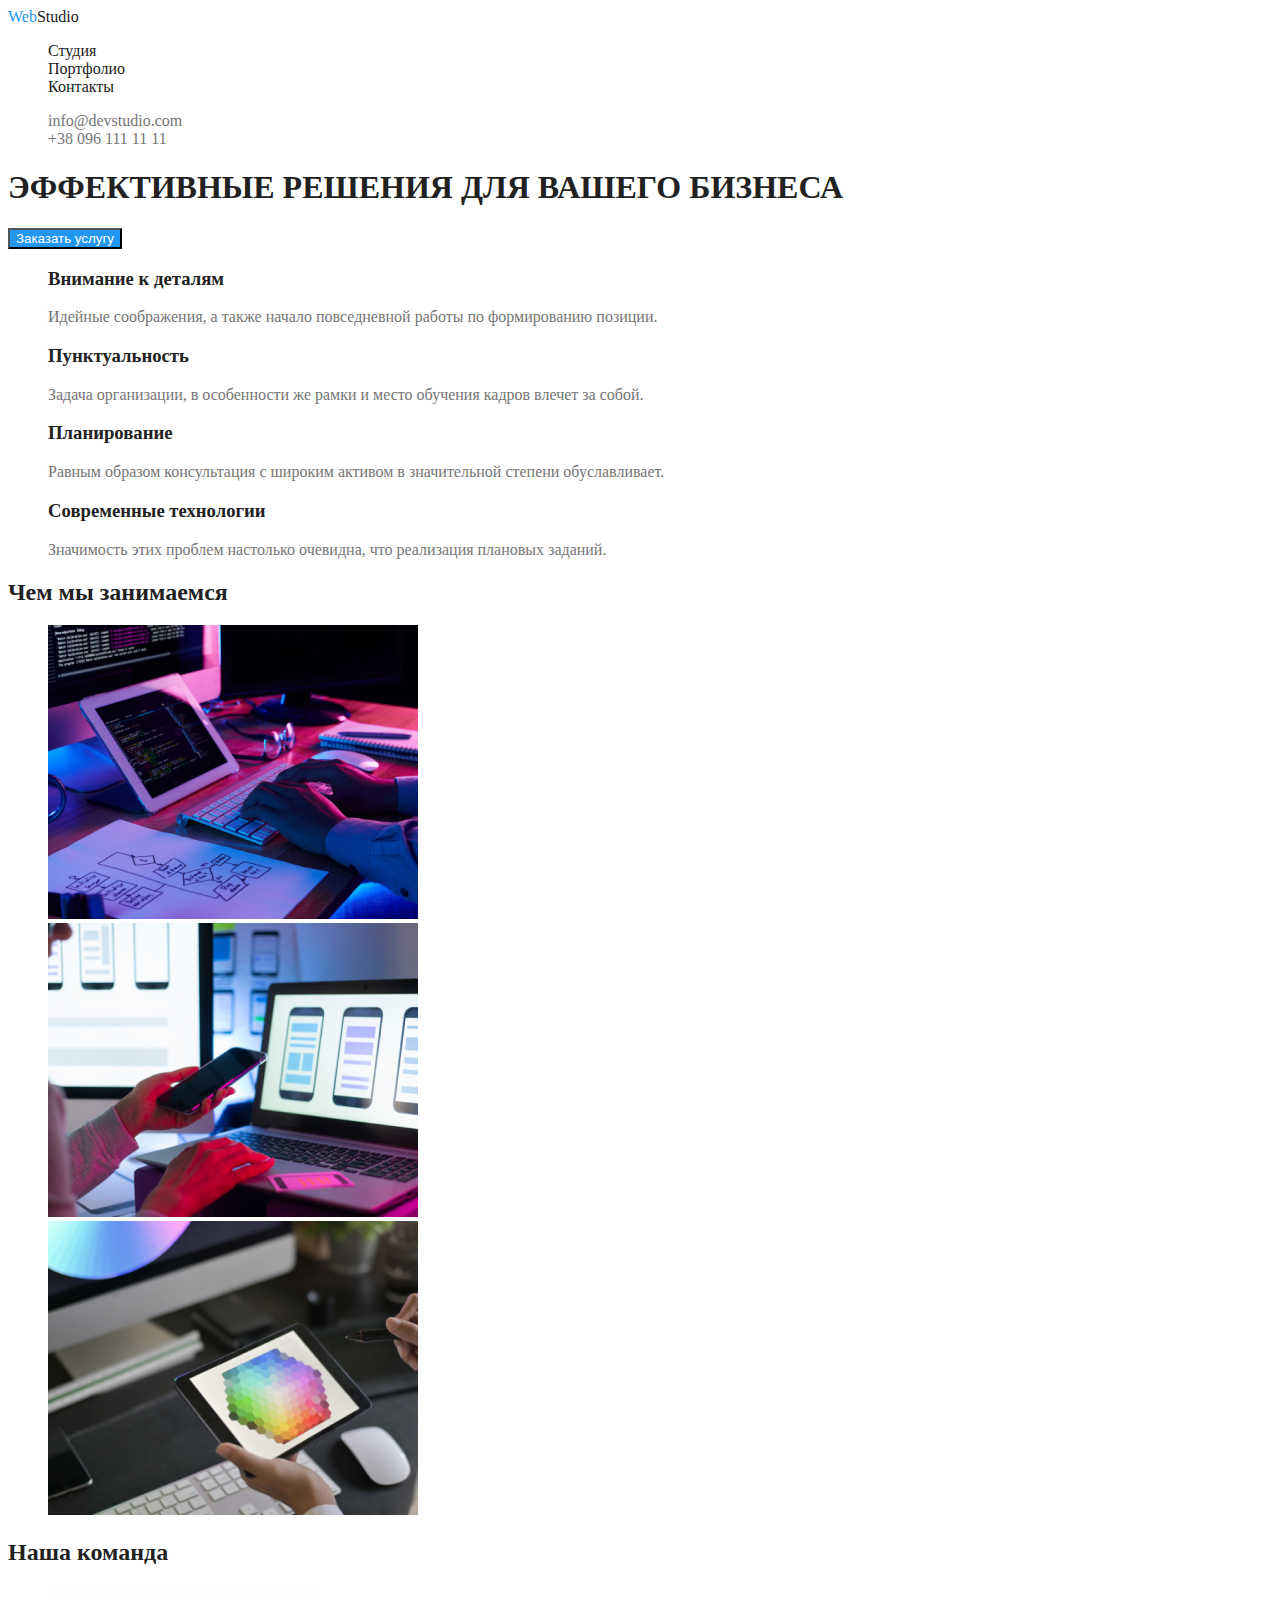
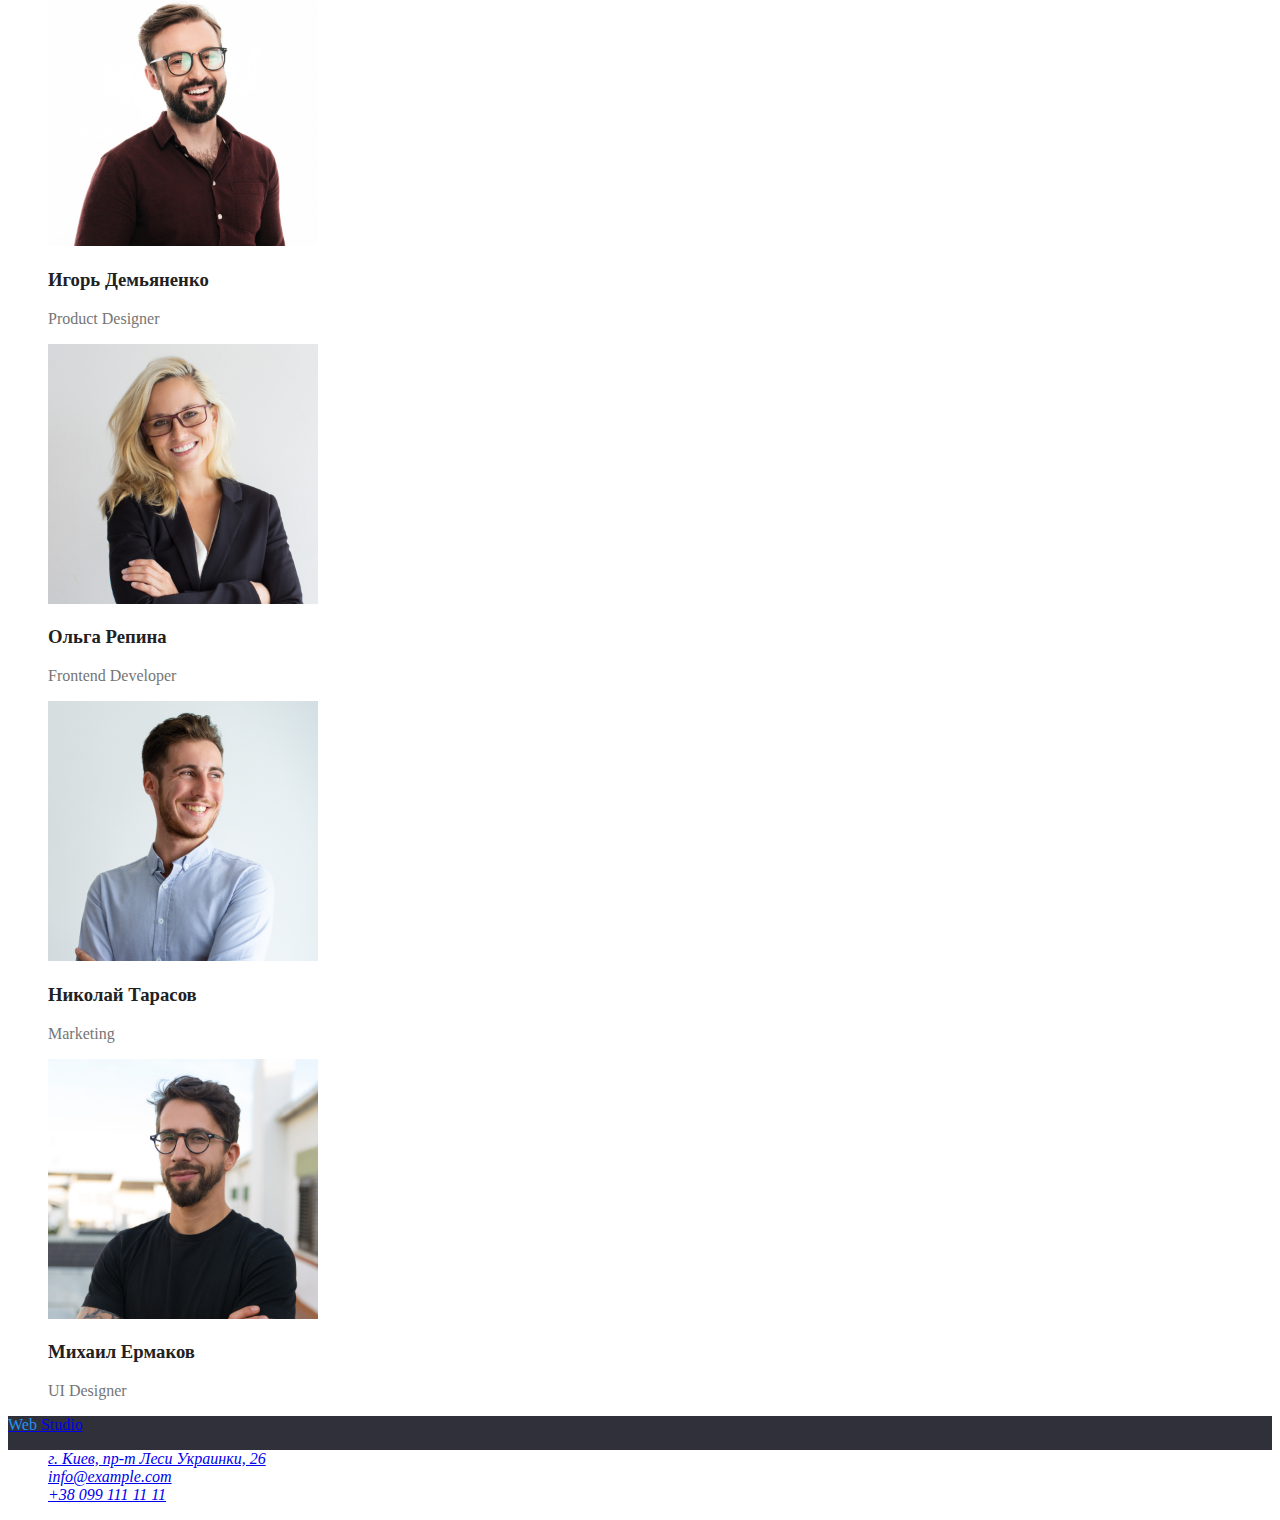
==== index.html @ 978f6453 "hw-02-04" ====
<!DOCTYPE html>
<html lang="ru">
  <head>
    <meta charset="UTF-8" />
    <meta name="viewport" content="width=device-width, initial-scale=1.0" />
    <title>Home work</title>
    <link rel="stylesheet" href="./css/style.css" />
  </head>
  <body>
    <header>
      <!--Шапка страницы и навигация-->
      <nav>
        <a href="./index.html" class="logo"
          ><span class="logo-web">Web</span
          ><span class="logo-studio">Studio</span></a
        >
        <ul class="site-nav list">
          <li>
            <a href="./index.html" class="link current">Студия</a>
          </li>
          <li>
            <a href="./portfolio.html" class="link" target="_blank"
              >Портфолио</a
            >
          </li>
          <li>
            <a href="./contact.html" class="link" target="_blank">Контакты</a>
          </li>
        </ul>
      </nav>
      <ul class="address-nav list">
        <li>
          <a href="mailto:info@devstudio.com" class="link"
            >info@devstudio.com</a
          >
        </li>
        <li>
          <a href="tel:+380961111111" class="link"> +38 096 111 11 11 </a>
        </li>
      </ul>
    </header>
    <main>
      <!--Основной контент-->
      <section class="hero">
        <!--Секция для заказа услуги hero-->
        <h1 class="hero-title">ЭФФЕКТИВНЫЕ РЕШЕНИЯ ДЛЯ ВАШЕГО БИЗНЕСА</h1>
        <button type="button" class="button">Заказать услугу</button>
      </section>
      <section class="section">
        <!--Секция внимание к деталям пунктуальность и т.д. features-->
        <ul class="feature-list">
          <li>
            <h3 class="title">Внимание к деталям</h3>
            <p>
              Идейные соображения, а также начало повседневной работы по
              формированию позиции.
            </p>
          </li>
          <li>
            <h3 class="title">Пунктуальность</h3>
            <p>
              Задача организации, в особенности же рамки и место обучения кадров
              влечет за собой.
            </p>
          </li>
          <li>
            <h3 class="title">Планирование</h3>
            <p>
              Равным образом консультация с широким активом в значительной
              степени обуславливает.
            </p>
          </li>
          <li>
            <h3 class="title">Современные технологии</h3>
            <p>
              Значимость этих проблем настолько очевидна, что реализация
              плановых заданий.
            </p>
          </li>
        </ul>
      </section>
      <section class="section">
        <!--Секция с фото девайсов-->
        <h2 lang="ru" class="section-title">Чем мы занимаемся</h2>
        <ul>
          <li>
            <img src="./img/keyboard.jpg" width="370" alt="клавиатура" />
          </li>
          <li>
            <img src="./img/tele.jpg" width="370" alt="телефон" />
          </li>
          <li>
            <img src="./img/dispay.jpg" width="370" alt="монитор" />
          </li>
        </ul>
      </section>
      <section class="section">
        <!--Секция наша команда-->
        <h2 class="section-title">Наша команда</h2>
        <ul>
          <li>
            <img src="./img/igor.jpg" width="270" alt="игорь" />
            <h3 class="section-title">Игорь Демьяненко</h3>
            <p>Product Designer</p>
          </li>
          <li>
            <img src="./img/olga.jpg" width="270" alt="ольга" />
            <h3 lang="ru" class="section-title">Ольга Репина</h3>
            <p>Frontend Developer</p>
          </li>
          <li>
            <img
              src="./img/nikolay.jpg"
              width="270"
              height="260"
              alt="николай"
            />
            <h3 lang="ru" class="section-title">Николай Тарасов</h3>
            <p>Marketing</p>
          </li>
          <li>
            <img src="./img/mosha.jpg" width="270" alt="михаил" />
            <h3 lang="ru" class="section-title">Михаил Ермаков</h3>
            <p>UI Designer</p>
          </li>
        </ul>
      </section>
    </main>
    <footer class="footer">
      <a href="./index.html" class="logo"
        ><span class="logo-web">Web</span>
        <span class="logo-studio">Studio</span></a
      >
      <address class="address">
        <ul class="address-list">
          <li>
            <a
              href="https://goo.gl/maps/rWyvSTfLw16qYs6XA"
              target="_blank"
              class="address-list map"
            >
              г. Киев, пр-т Леси Украинки, 26</a
            >
          </li>
          <li>
            <a href="mailto:info@example.com" class="address-list link"
              >info@example.com
            </a>
          </li>
          <li>
            <a href="tel:+380991111111" class="address-list link">
              +38 099 111 11 11
            </a>
          </li>
        </ul>
      </address>
    </footer>
  </body>
</html>
---- css/style.css ----
:root {
  --title-text-color: #212121;
  --link-text-color: #2196f3;
  --main-text-color: #757575;
  --bg-white-color: #ffffff;
  --bg-footer-color: #2f303a;
}
body ul {
  background-color: var(--bg-white-color);
  color: var(--main-text-color);
  list-style: none;
  text-decoration: none;
}
/* nav logo */

header .logo {
  color: var(--title-text-color);
  text-decoration: none;
}
.logo .logo-web {
  color: var(--link-text-color);
}
.logo .logo-studio:hover,
.logo .logo-studio:focus {
  color: var(--link-text-color);
}

.site-nav .link {
  color: var(--title-text-color);
  text-decoration: none;
}
.site-nav .link:hover,
.site-nav .link:focus {
  color: var(--link-text-color);
  text-decoration: none;
}
.address-nav .link {
  color: var(--main-text-color);
  text-decoration: none;
  list-style: none;
}
.address-nav .link:hover,
.address-nav .link:focus {
  color: var(--link-text-color);
}
/* hero */
.hero .hero-title {
  color: var(--title-text-color);
}
.hero .button {
  background-color: var(--link-text-color);
  color: var(--bg-white-color);
}
/* features */
.section .title {
  color: var(--title-text-color);
}
.section .section-title {
  color: var(--title-text-color);
}
/* footer */
footer {
  background-color: var(--bg-footer-color);
}

/* .address-list {
  background-color: var(--bg-footer-color);
}
footer .logo-studio {
  color: var(--bg-white-color);
}
.address-list {
  list-style: none;
  text-decoration: none;
}
.address-list .link {
  color: var(--main-text-color);
}
.address-list .map {
  color: var(--bg-white-color);
}
.address-list .link:hover,
.address-list .link:focus {
  color: var(--link-text-color);
} */
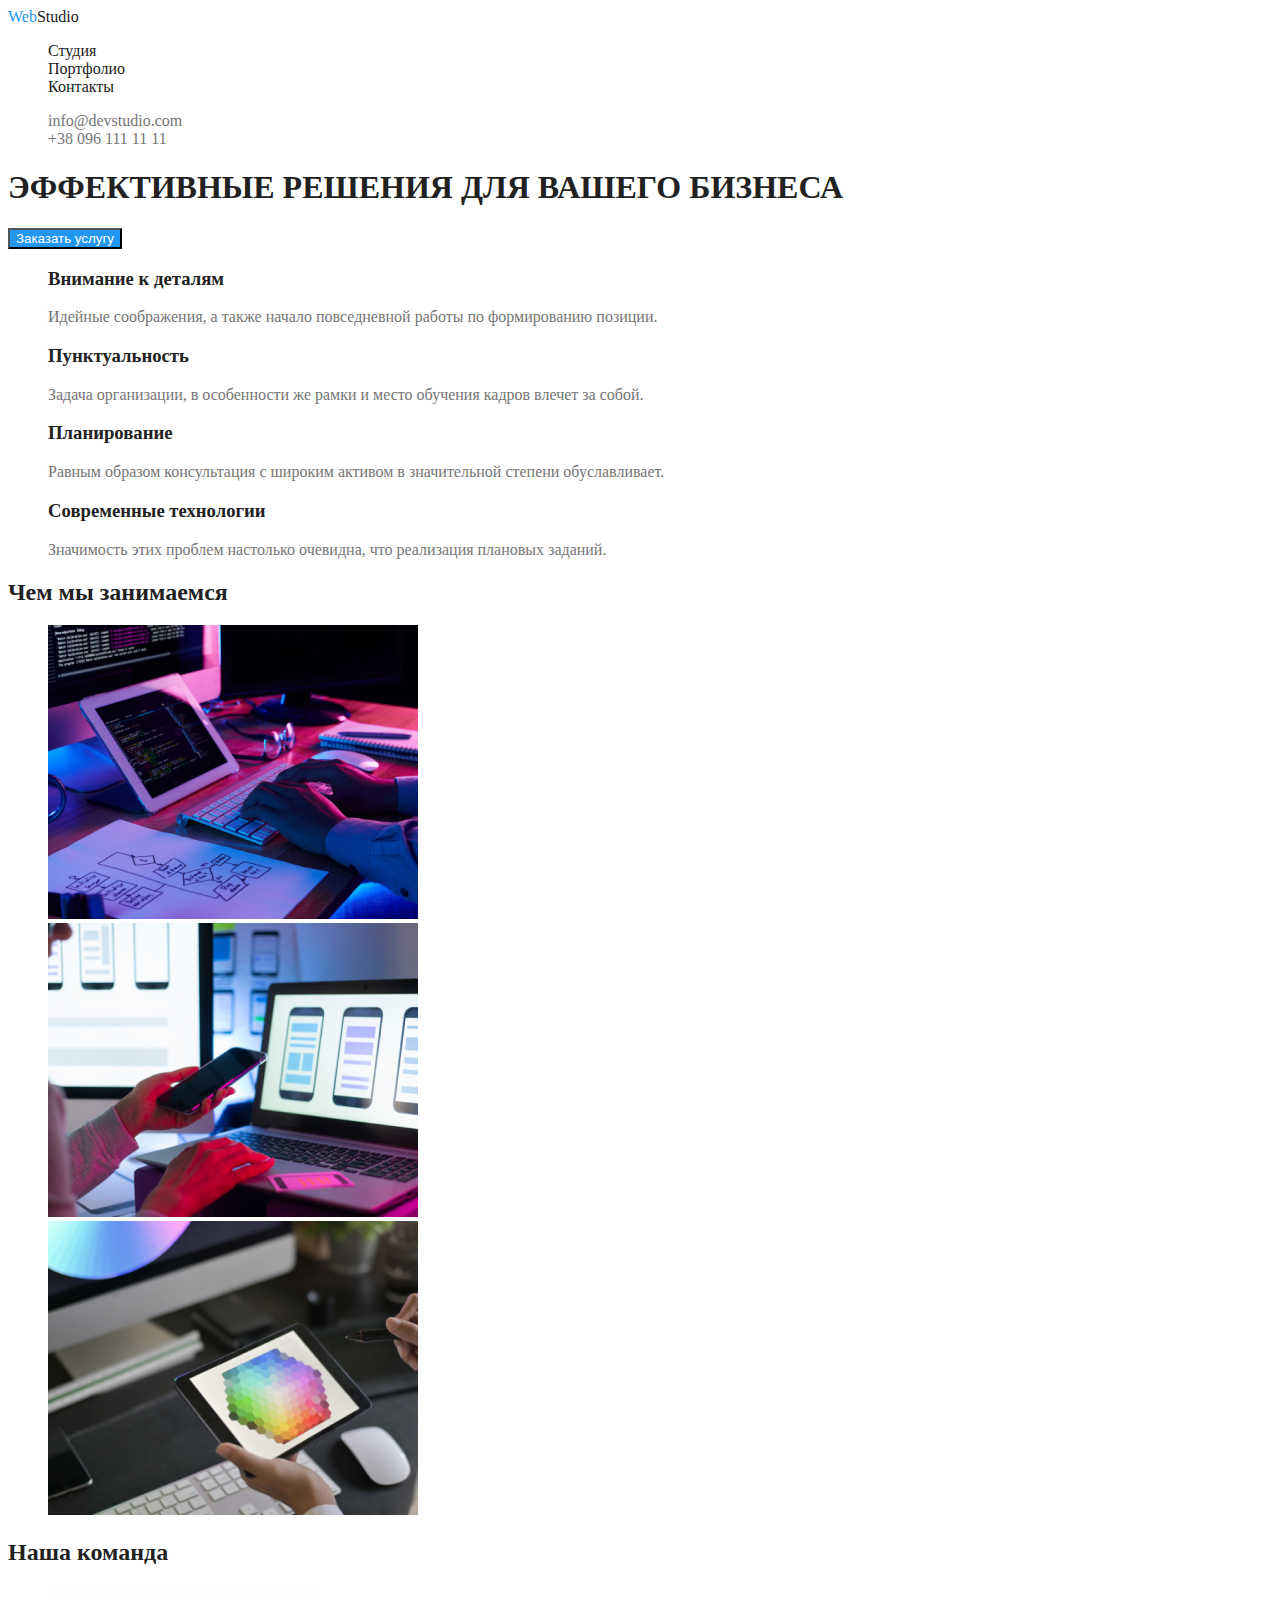
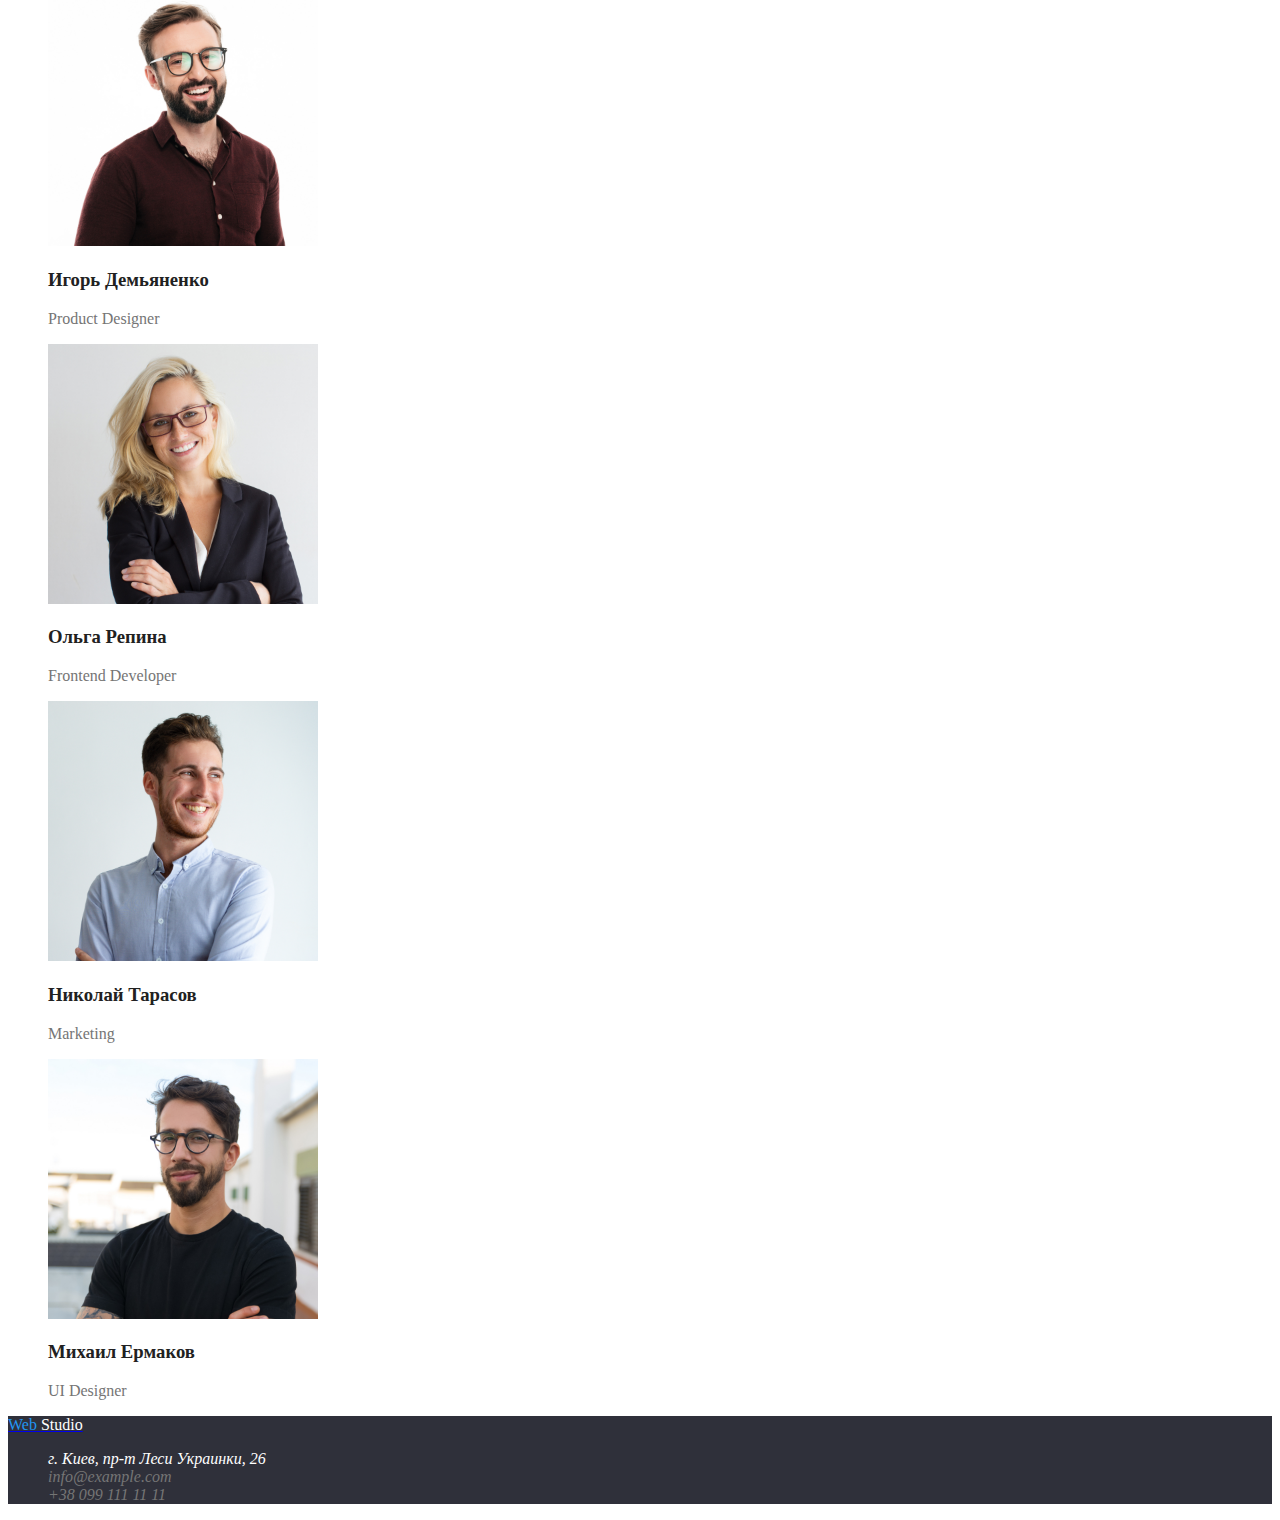
==== commit 2aeb8cf5: "hw-02-05" ====
--- a/index.html
+++ b/index.html
@@ -48,7 +48,7 @@
       </section>
       <section class="section">
         <!--Секция внимание к деталям пунктуальность и т.д. features-->
-        <ul class="feature-list">
+        <ul class="feature-list list">
           <li>
             <h3 class="title">Внимание к деталям</h3>
             <p>
@@ -82,7 +82,7 @@
       <section class="section">
         <!--Секция с фото девайсов-->
         <h2 lang="ru" class="section-title">Чем мы занимаемся</h2>
-        <ul>
+        <ul class="list">
           <li>
             <img src="./img/keyboard.jpg" width="370" alt="клавиатура" />
           </li>
@@ -97,7 +97,7 @@
       <section class="section">
         <!--Секция наша команда-->
         <h2 class="section-title">Наша команда</h2>
-        <ul>
+        <ul class="list">
           <li>
             <img src="./img/igor.jpg" width="270" alt="игорь" />
             <h3 class="section-title">Игорь Демьяненко</h3>
@@ -132,7 +132,7 @@
         <span class="logo-studio">Studio</span></a
       >
       <address class="address">
-        <ul class="address-list">
+        <ul class="address-list list">
           <li>
             <a
               href="https://goo.gl/maps/rWyvSTfLw16qYs6XA"
--- a/css/style.css
+++ b/css/style.css
@@ -5,14 +5,18 @@
   --bg-white-color: #ffffff;
   --bg-footer-color: #2f303a;
 }
-body ul {
+body {
   background-color: var(--bg-white-color);
   color: var(--main-text-color);
-  list-style: none;
+}
+/* nav logo */
+.link,
+.map {
   text-decoration: none;
 }
-/* nav logo */
-
+.list {
+  list-style: none;
+}
 header .logo {
   color: var(--title-text-color);
   text-decoration: none;
@@ -63,9 +67,6 @@
   background-color: var(--bg-footer-color);
 }
 
-/* .address-list {
-  background-color: var(--bg-footer-color);
-}
 footer .logo-studio {
   color: var(--bg-white-color);
 }
@@ -82,4 +83,8 @@
 .address-list .link:hover,
 .address-list .link:focus {
   color: var(--link-text-color);
-} */
+}
+.address-list .map:hover,
+.address-list .map:focus {
+  color: var(--link-text-color);
+}
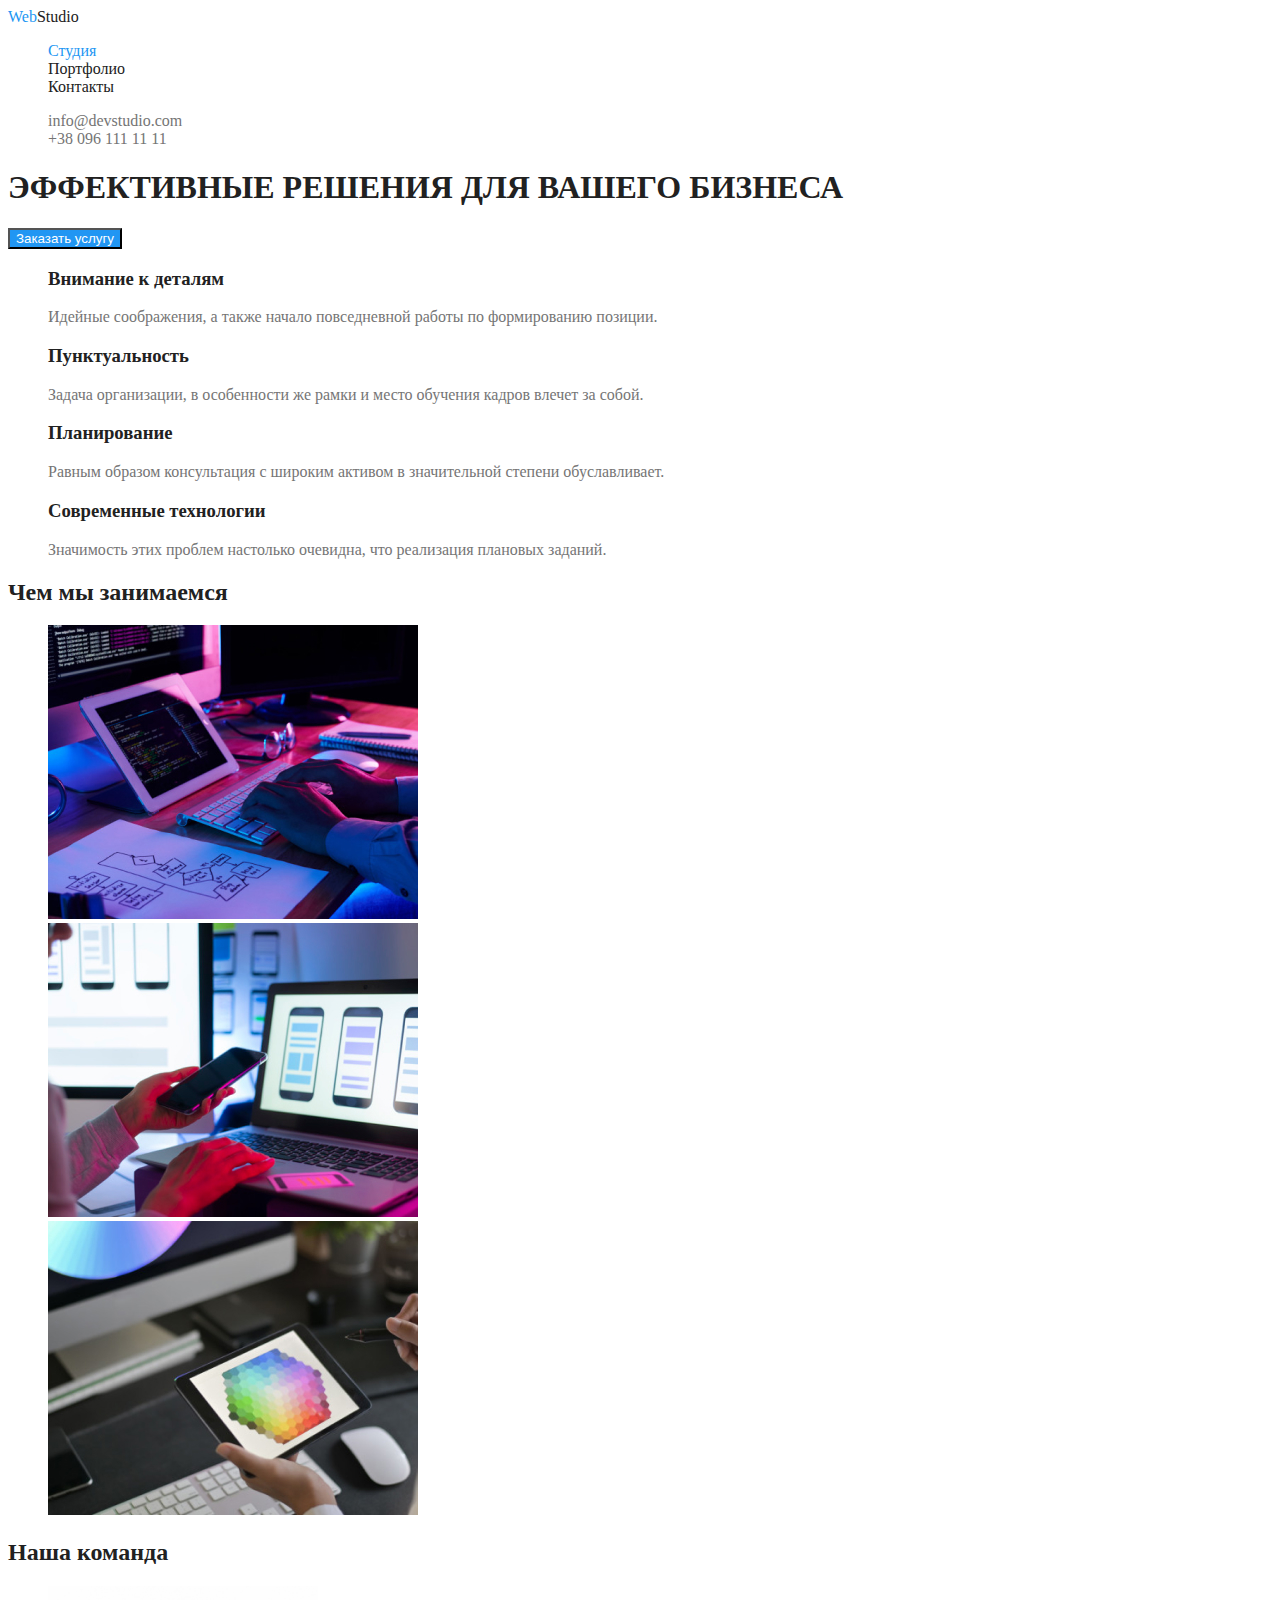
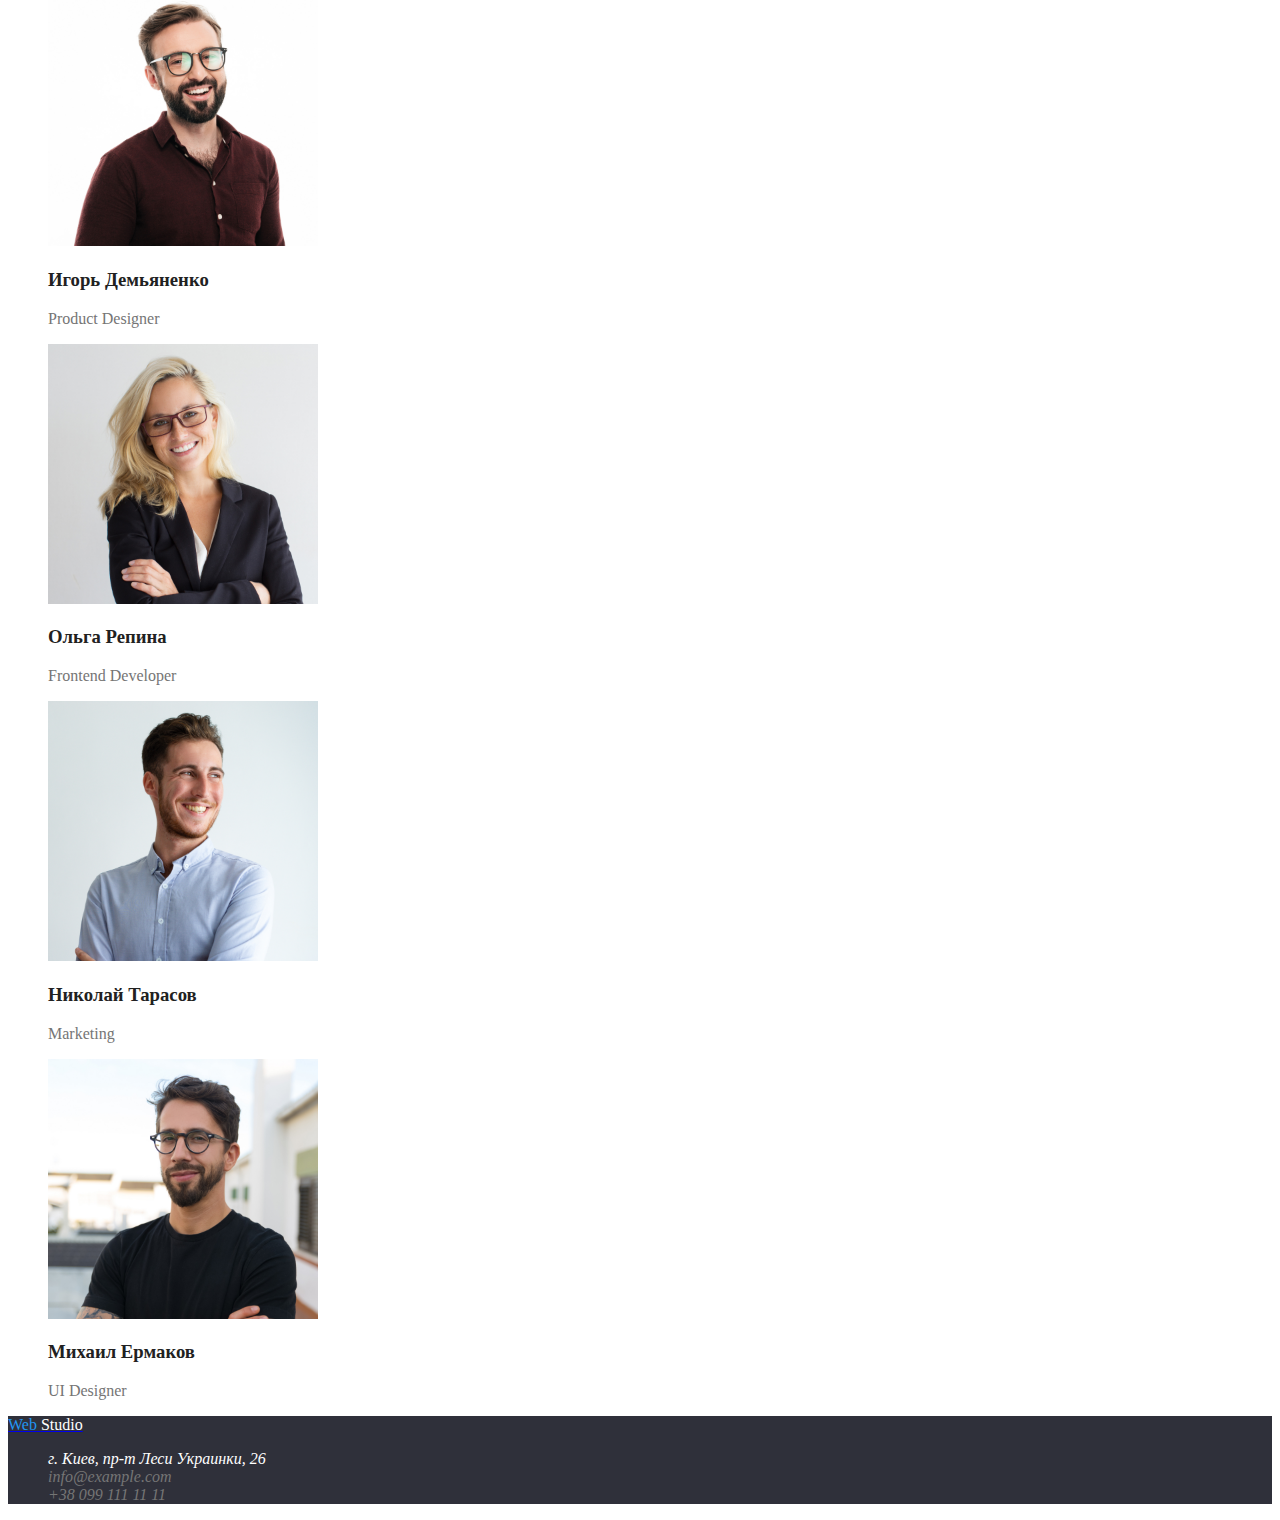
==== commit b19dfdac: "hw-02-06" ====
--- a/index.html
+++ b/index.html
@@ -48,7 +48,7 @@
       </section>
       <section class="section">
         <!--Секция внимание к деталям пунктуальность и т.д. features-->
-        <ul class="feature-list list">
+        <ul class="list">
           <li>
             <h3 class="title">Внимание к деталям</h3>
             <p>
@@ -131,7 +131,7 @@
         ><span class="logo-web">Web</span>
         <span class="logo-studio">Studio</span></a
       >
-      <address class="address">
+      <address>
         <ul class="address-list list">
           <li>
             <a
--- a/css/style.css
+++ b/css/style.css
@@ -47,6 +47,10 @@
 .address-nav .link:focus {
   color: var(--link-text-color);
 }
+.site-nav .current {
+  color: var(--link-text-color);
+}
+
 /* hero */
 .hero .hero-title {
   color: var(--title-text-color);
@@ -63,11 +67,11 @@
   color: var(--title-text-color);
 }
 /* footer */
-footer {
+.footer {
   background-color: var(--bg-footer-color);
 }
 
-footer .logo-studio {
+.footer .logo-studio {
   color: var(--bg-white-color);
 }
 .address-list {
@@ -77,7 +81,7 @@
 .address-list .link {
   color: var(--main-text-color);
 }
-.address-list .map {
+.footer .address-list.map {
   color: var(--bg-white-color);
 }
 .address-list .link:hover,
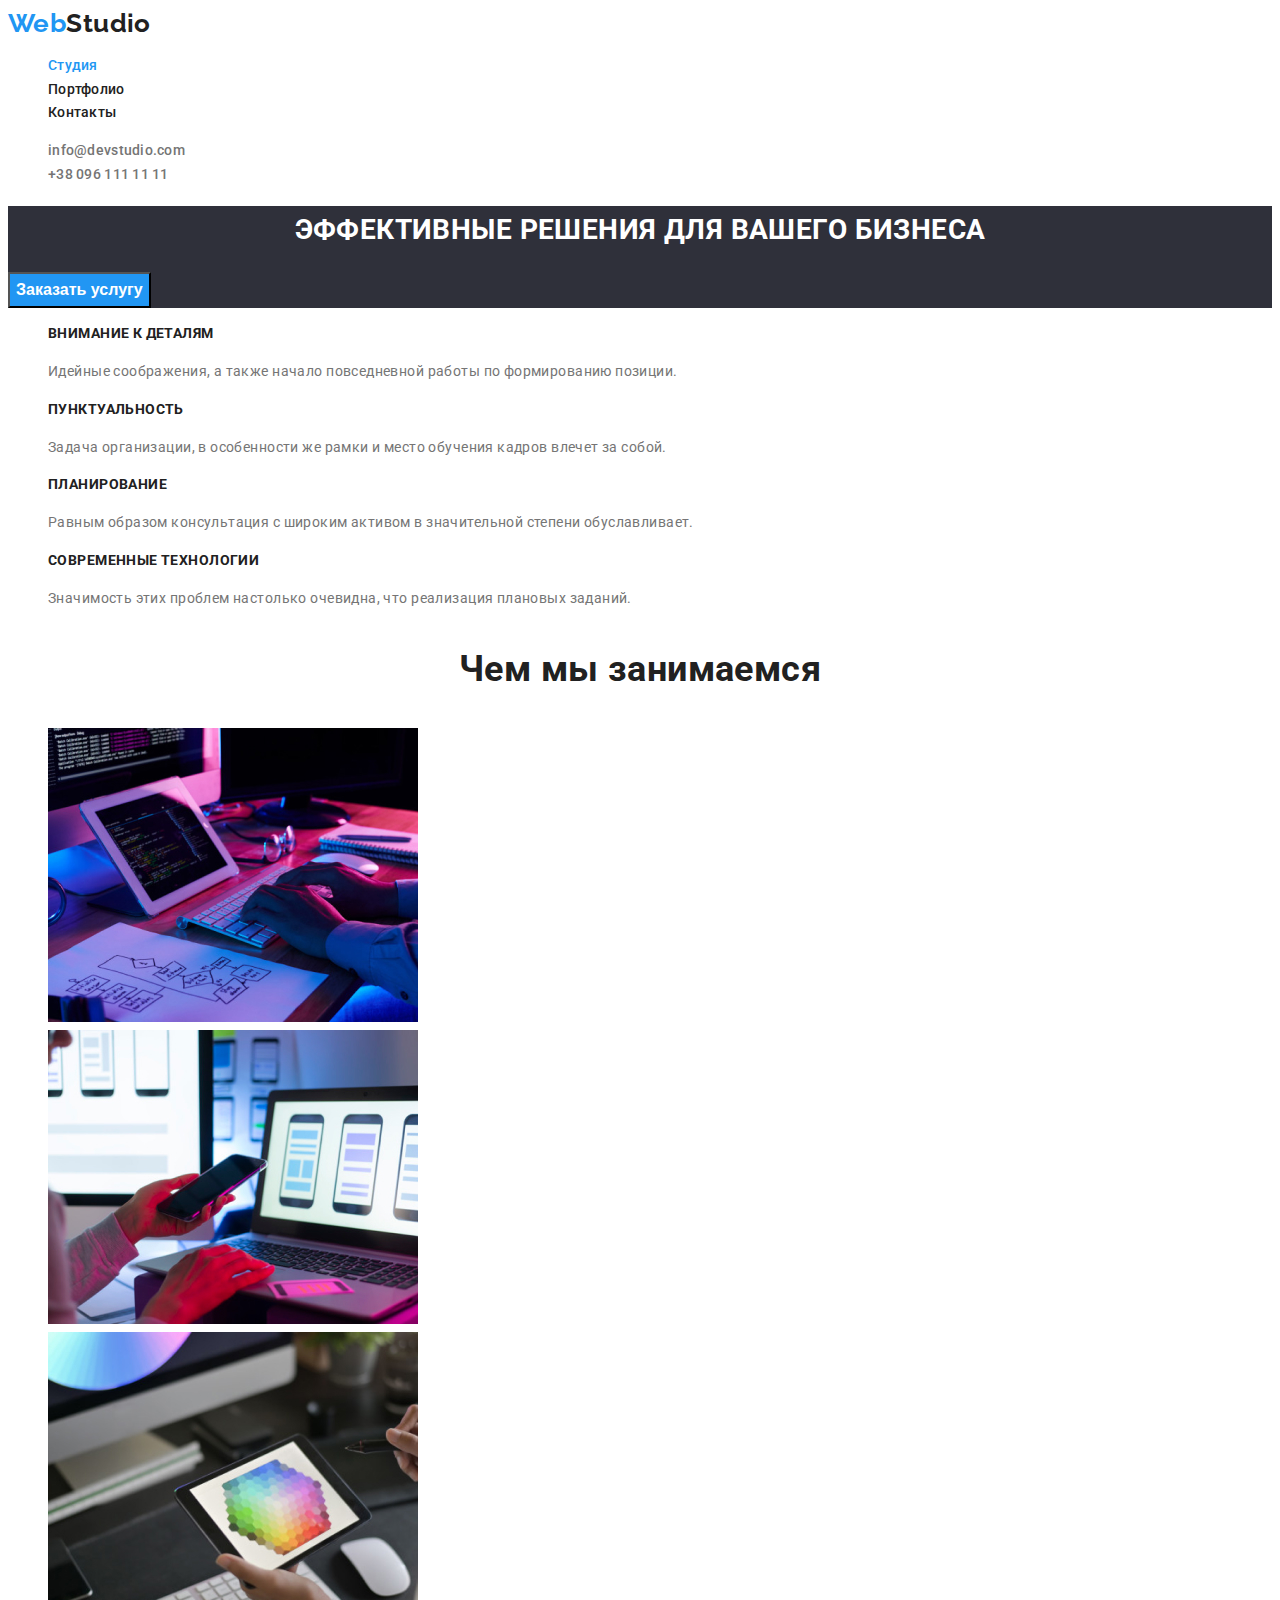
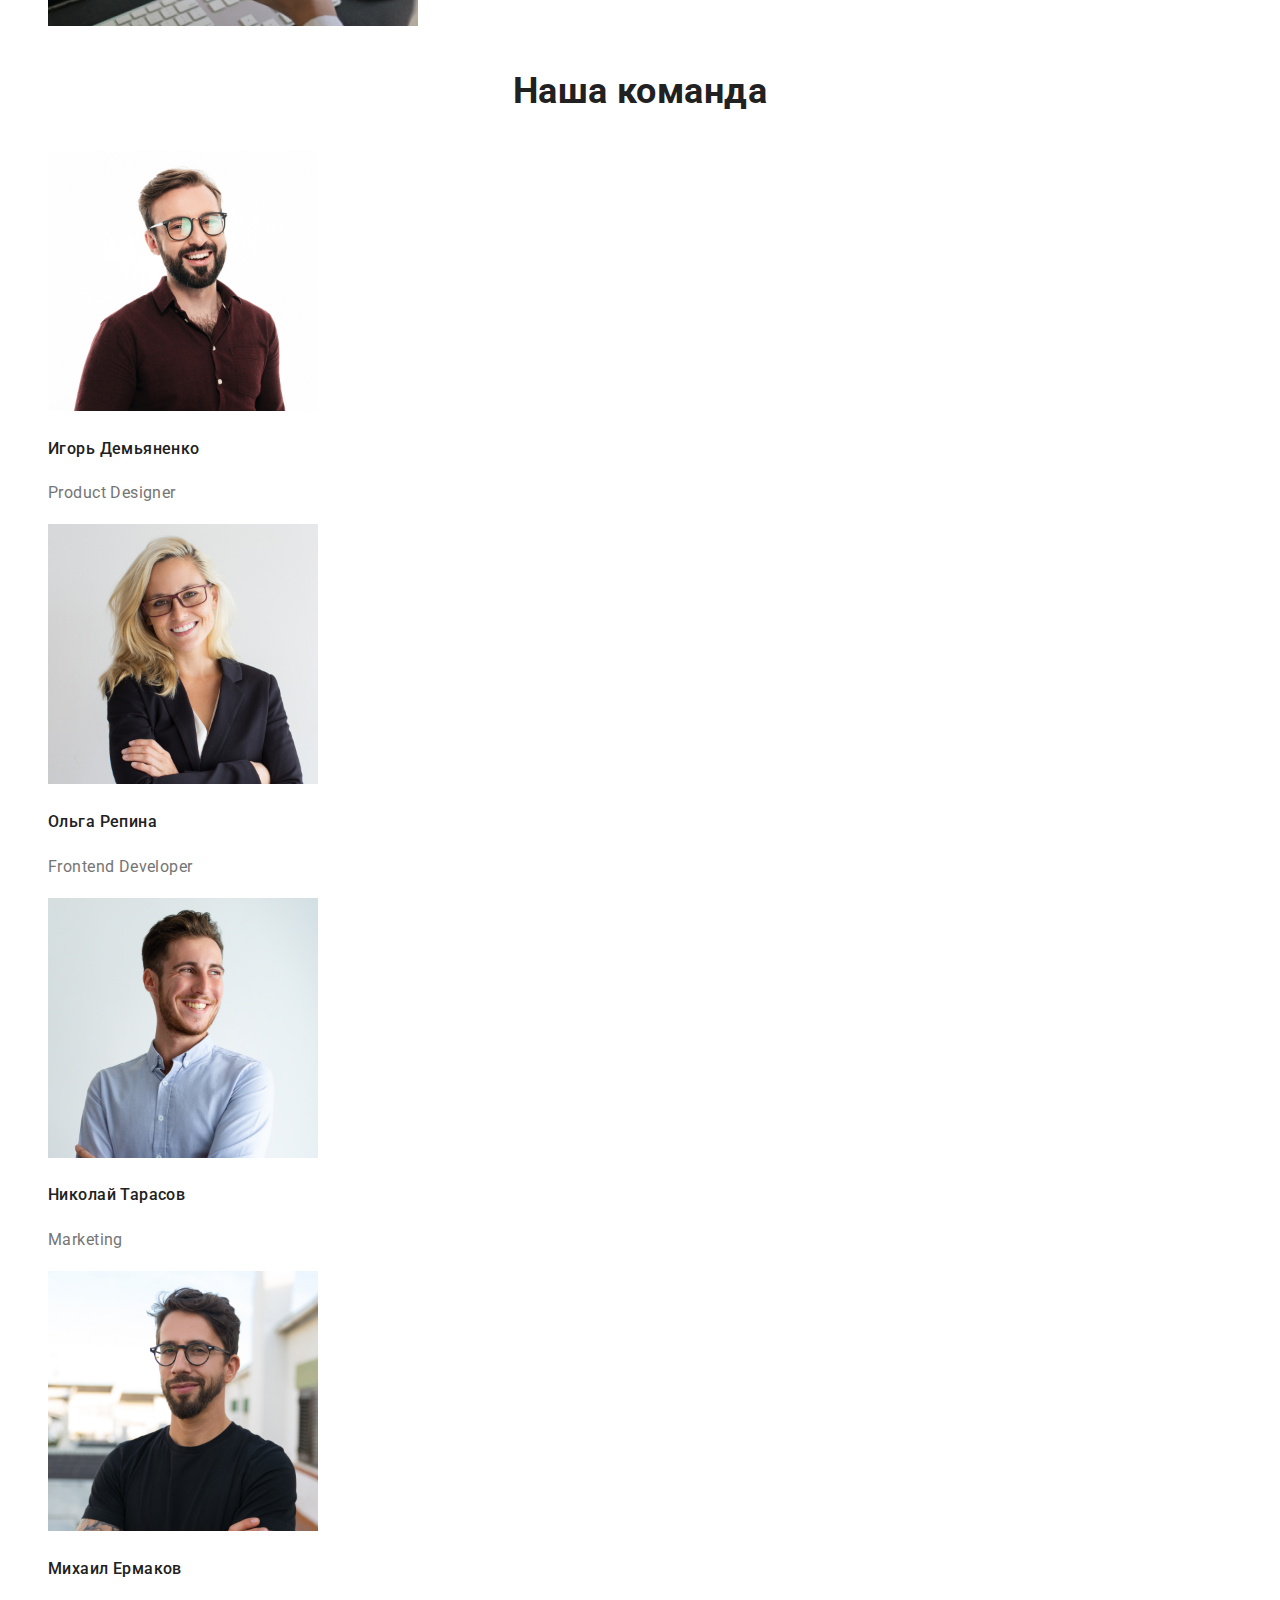
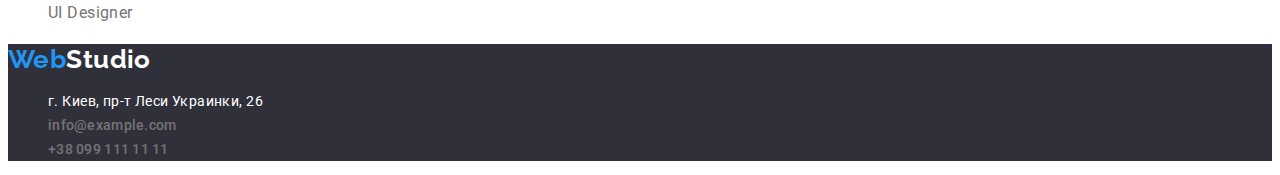
==== commit 7bfe914c: "hw-02-06" ====
--- a/index.html
+++ b/index.html
@@ -4,6 +4,11 @@
     <meta charset="UTF-8" />
     <meta name="viewport" content="width=device-width, initial-scale=1.0" />
     <title>Home work</title>
+    <link rel="preconnect" href="https://fonts.gstatic.com" />
+    <link
+      href="https://fonts.googleapis.com/css2?family=Raleway:wght@700&family=Roboto:wght@400;500;700&display=swap"
+      rel="stylesheet"
+    />
     <link rel="stylesheet" href="./css/style.css" />
   </head>
   <body>
@@ -46,7 +51,8 @@
         <h1 class="hero-title">ЭФФЕКТИВНЫЕ РЕШЕНИЯ ДЛЯ ВАШЕГО БИЗНЕСА</h1>
         <button type="button" class="button">Заказать услугу</button>
       </section>
-      <section class="section">
+      <section class="section features">
+        <h2 hidden>Features</h2>
         <!--Секция внимание к деталям пунктуальность и т.д. features-->
         <ul class="list">
           <li>
@@ -80,8 +86,8 @@
         </ul>
       </section>
       <section class="section">
-        <!--Секция с фото девайсов-->
-        <h2 lang="ru" class="section-title">Чем мы занимаемся</h2>
+        <!--Секция с фото девайсов divices section-->
+        <h2 lang="ru" class="section-title team">Чем мы занимаемся</h2>
         <ul class="list">
           <li>
             <img src="./img/keyboard.jpg" width="370" alt="клавиатура" />
@@ -95,18 +101,18 @@
         </ul>
       </section>
       <section class="section">
-        <!--Секция наша команда-->
-        <h2 class="section-title">Наша команда</h2>
+        <!--Секция наша команда our team-->
+        <h2 class="section-title team">Наша команда</h2>
         <ul class="list">
           <li>
             <img src="./img/igor.jpg" width="270" alt="игорь" />
-            <h3 class="section-title">Игорь Демьяненко</h3>
-            <p>Product Designer</p>
+            <h3 class="section-title name">Игорь Демьяненко</h3>
+            <p class="ocupation">Product Designer</p>
           </li>
           <li>
             <img src="./img/olga.jpg" width="270" alt="ольга" />
-            <h3 lang="ru" class="section-title">Ольга Репина</h3>
-            <p>Frontend Developer</p>
+            <h3 lang="ru" class="section-title name">Ольга Репина</h3>
+            <p class="ocupation">Frontend Developer</p>
           </li>
           <li>
             <img
@@ -115,21 +121,21 @@
               height="260"
               alt="николай"
             />
-            <h3 lang="ru" class="section-title">Николай Тарасов</h3>
-            <p>Marketing</p>
+            <h3 lang="ru" class="section-title name">Николай Тарасов</h3>
+            <p class="ocupation">Marketing</p>
           </li>
           <li>
             <img src="./img/mosha.jpg" width="270" alt="михаил" />
-            <h3 lang="ru" class="section-title">Михаил Ермаков</h3>
-            <p>UI Designer</p>
+            <h3 lang="ru" class="section-title name">Михаил Ермаков</h3>
+            <p class="ocupation">UI Designer</p>
           </li>
         </ul>
       </section>
     </main>
     <footer class="footer">
       <a href="./index.html" class="logo"
-        ><span class="logo-web">Web</span>
-        <span class="logo-studio">Studio</span></a
+        ><span class="logo-web">Web</span
+        ><span class="logo-studio">Studio</span></a
       >
       <address>
         <ul class="address-list list">
@@ -139,8 +145,8 @@
               target="_blank"
               class="address-list map"
             >
-              г. Киев, пр-т Леси Украинки, 26</a
-            >
+              г. Киев, пр-т Леси Украинки, 26
+            </a>
           </li>
           <li>
             <a href="mailto:info@example.com" class="address-list link"
--- a/css/style.css
+++ b/css/style.css
@@ -8,12 +8,15 @@
 body {
   background-color: var(--bg-white-color);
   color: var(--main-text-color);
+
+  letter-spacing: 0.03em;
+  font-family: "Roboto", sans-serif;
+  font-size: 14px;
+  line-height: 1.7;
+  font-style: normal;
 }
 /* nav logo */
-.link,
-.map {
-  text-decoration: none;
-}
+
 .list {
   list-style: none;
 }
@@ -28,10 +31,24 @@
 .logo .logo-studio:focus {
   color: var(--link-text-color);
 }
+.logo {
+  font-family: "Raleway", sans-serif;
+  font-style: normal;
+  font-weight: 700;
+  font-size: 26px;
+  line-height: 1.2;
+  text-decoration: none;
+}
+.link {
+  font-weight: 500;
+  font-size: 14px;
+  line-height: 1.12;
+  letter-spacing: 0.02em;
+  text-decoration: none;
+}
 
 .site-nav .link {
   color: var(--title-text-color);
-  text-decoration: none;
 }
 .site-nav .link:hover,
 .site-nav .link:focus {
@@ -52,12 +69,20 @@
 }
 
 /* hero */
+.hero {
+  background-color: #2f303a;
+}
 .hero .hero-title {
-  color: var(--title-text-color);
+  color: var(--bg-white-color);
+  text-align: center;
 }
 .hero .button {
   background-color: var(--link-text-color);
   color: var(--bg-white-color);
+
+  font-weight: 700;
+  font-size: 16px;
+  line-height: 1.9;
 }
 /* features */
 .section .title {
@@ -65,6 +90,32 @@
 }
 .section .section-title {
   color: var(--title-text-color);
+}
+.features .title {
+  text-transform: uppercase;
+  font-weight: 700;
+  font-size: 14px;
+  line-height: 1.7;
+}
+
+/* divices section */
+.section-title {
+  font-weight: 700;
+  font-size: 36px;
+  line-height: 1.6;
+}
+.section-title.team {
+  text-align: center;
+}
+/* our team */
+.section-title.name {
+  font-weight: 500;
+  font-size: 16px;
+  line-height: 1.8;
+}
+.ocupation {
+  font-size: 16px;
+  line-height: 1.8;
 }
 /* footer */
 .footer {
@@ -77,12 +128,16 @@
 .address-list {
   list-style: none;
   text-decoration: none;
+  font-size: 14px;
+  line-height: 1.7;
 }
 .address-list .link {
   color: var(--main-text-color);
+  font-style: normal;
 }
 .footer .address-list.map {
   color: var(--bg-white-color);
+  font-style: normal;
 }
 .address-list .link:hover,
 .address-list .link:focus {
@@ -92,3 +147,29 @@
 .address-list .map:focus {
   color: var(--link-text-color);
 }
+
+/* PORTFOLIO PAGE */
+.portfolio ul {
+  list-style: none;
+}
+.portfolio .text-link {
+  font-weight: 700;
+  font-size: 18px;
+  line-height: 2;
+  color: var(--title-text-color);
+}
+.button-portfolio {
+  font-weight: 500;
+  font-size: 16px;
+  line-height: 1.6;
+  background-color: #f5f4fa;
+}
+.portfolio .description {
+  font-size: 16px;
+  line-height: 1.8;
+  color: var(--main-text-color);
+}
+.text-link:hover {
+  text-decoration: underline;
+  color: var(--link-text-color);
+}
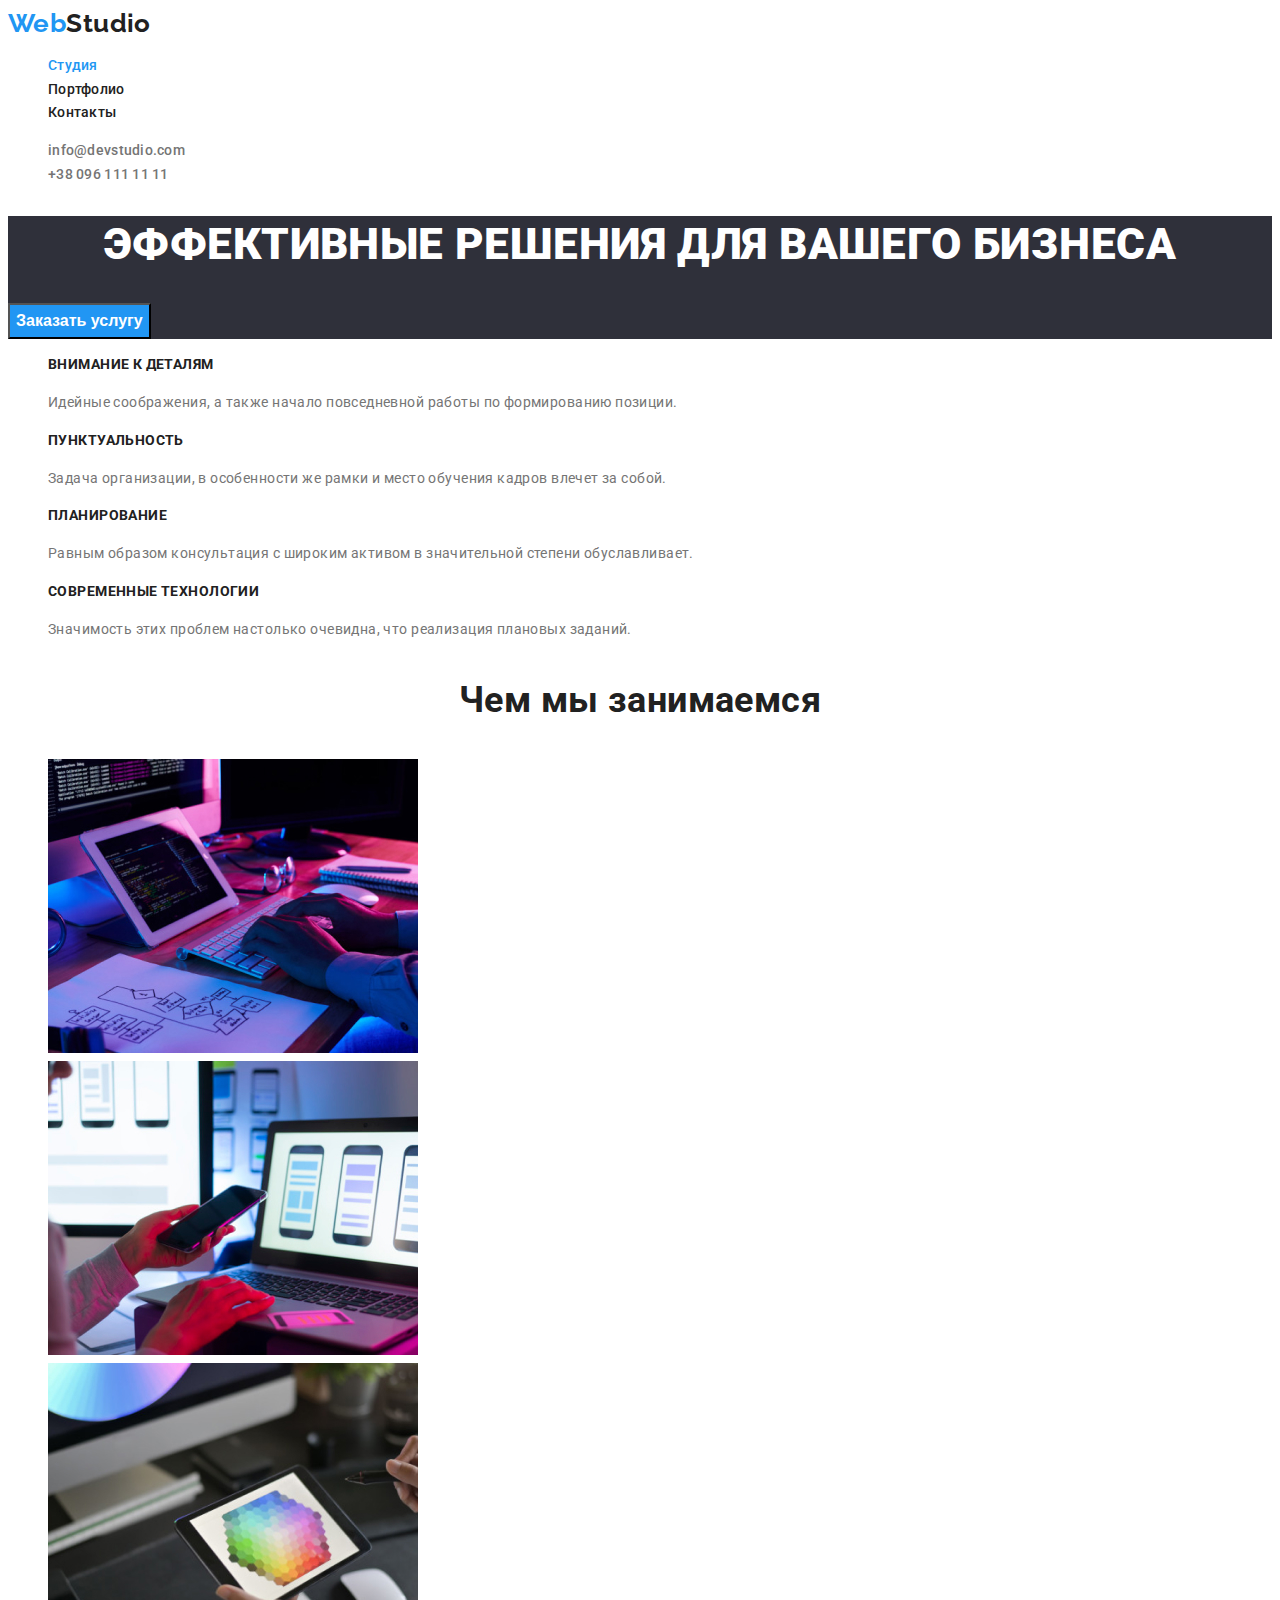
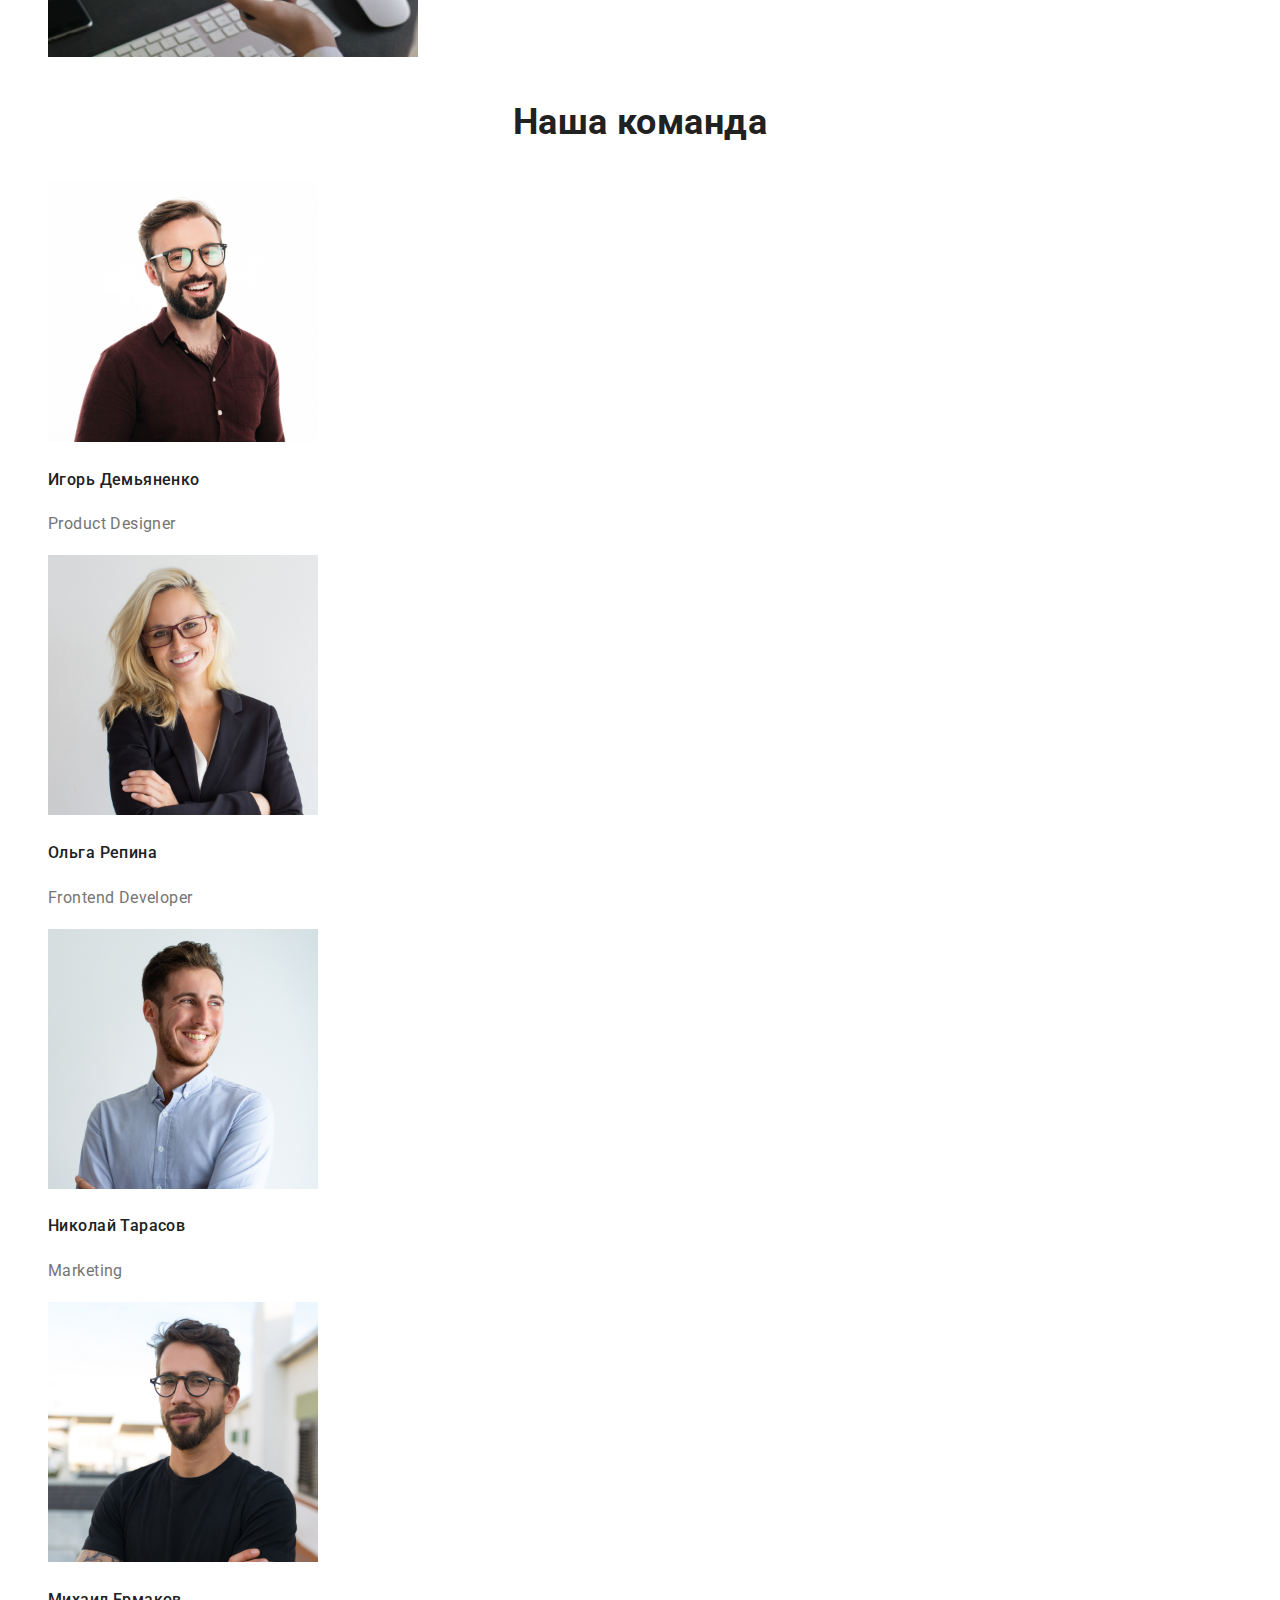
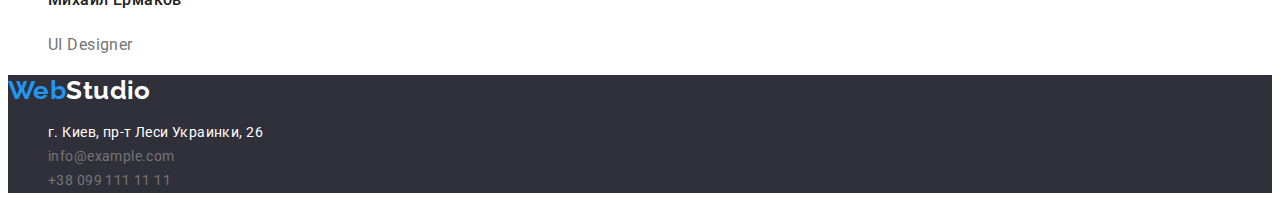
==== commit efc6a99e: "hm-02-08" ====
--- a/index.html
+++ b/index.html
@@ -5,8 +5,10 @@
     <meta name="viewport" content="width=device-width, initial-scale=1.0" />
     <title>Home work</title>
     <link rel="preconnect" href="https://fonts.gstatic.com" />
+    <link rel="preconnect" href="https://fonts.gstatic.com" />
+    <link rel="preconnect" href="https://fonts.gstatic.com" />
     <link
-      href="https://fonts.googleapis.com/css2?family=Raleway:wght@700&family=Roboto:wght@400;500;700&display=swap"
+      href="https://fonts.googleapis.com/css2?family=Raleway:wght@700&family=Roboto:wght@400;500;700;900&display=swap"
       rel="stylesheet"
     />
     <link rel="stylesheet" href="./css/style.css" />
--- a/css/style.css
+++ b/css/style.css
@@ -27,10 +27,7 @@
 .logo .logo-web {
   color: var(--link-text-color);
 }
-.logo .logo-studio:hover,
-.logo .logo-studio:focus {
-  color: var(--link-text-color);
-}
+
 .logo {
   font-family: "Raleway", sans-serif;
   font-style: normal;
@@ -39,7 +36,7 @@
   line-height: 1.2;
   text-decoration: none;
 }
-.link {
+header .link {
   font-weight: 500;
   font-size: 14px;
   line-height: 1.12;
@@ -75,6 +72,10 @@
 .hero .hero-title {
   color: var(--bg-white-color);
   text-align: center;
+  font-family: Roboto;
+  font-weight: 900;
+  font-size: 44px;
+  line-height: 1.3;
 }
 .hero .button {
   background-color: var(--link-text-color);
@@ -152,11 +153,12 @@
 .portfolio ul {
   list-style: none;
 }
-.portfolio .text-link {
+.portfolio.link {
   font-weight: 700;
   font-size: 18px;
   line-height: 2;
   color: var(--title-text-color);
+  text-decoration: none;
 }
 .button-portfolio {
   font-weight: 500;
@@ -164,12 +166,14 @@
   line-height: 1.6;
   background-color: #f5f4fa;
 }
+.button-portfolio:hover,
+.button-portfolio:focus {
+  background-color: var(--link-text-color);
+  color: var(--bg-white-color);
+}
 .portfolio .description {
   font-size: 16px;
   line-height: 1.8;
   color: var(--main-text-color);
+  text-decoration: none;
 }
-.text-link:hover {
-  text-decoration: underline;
-  color: var(--link-text-color);
-}
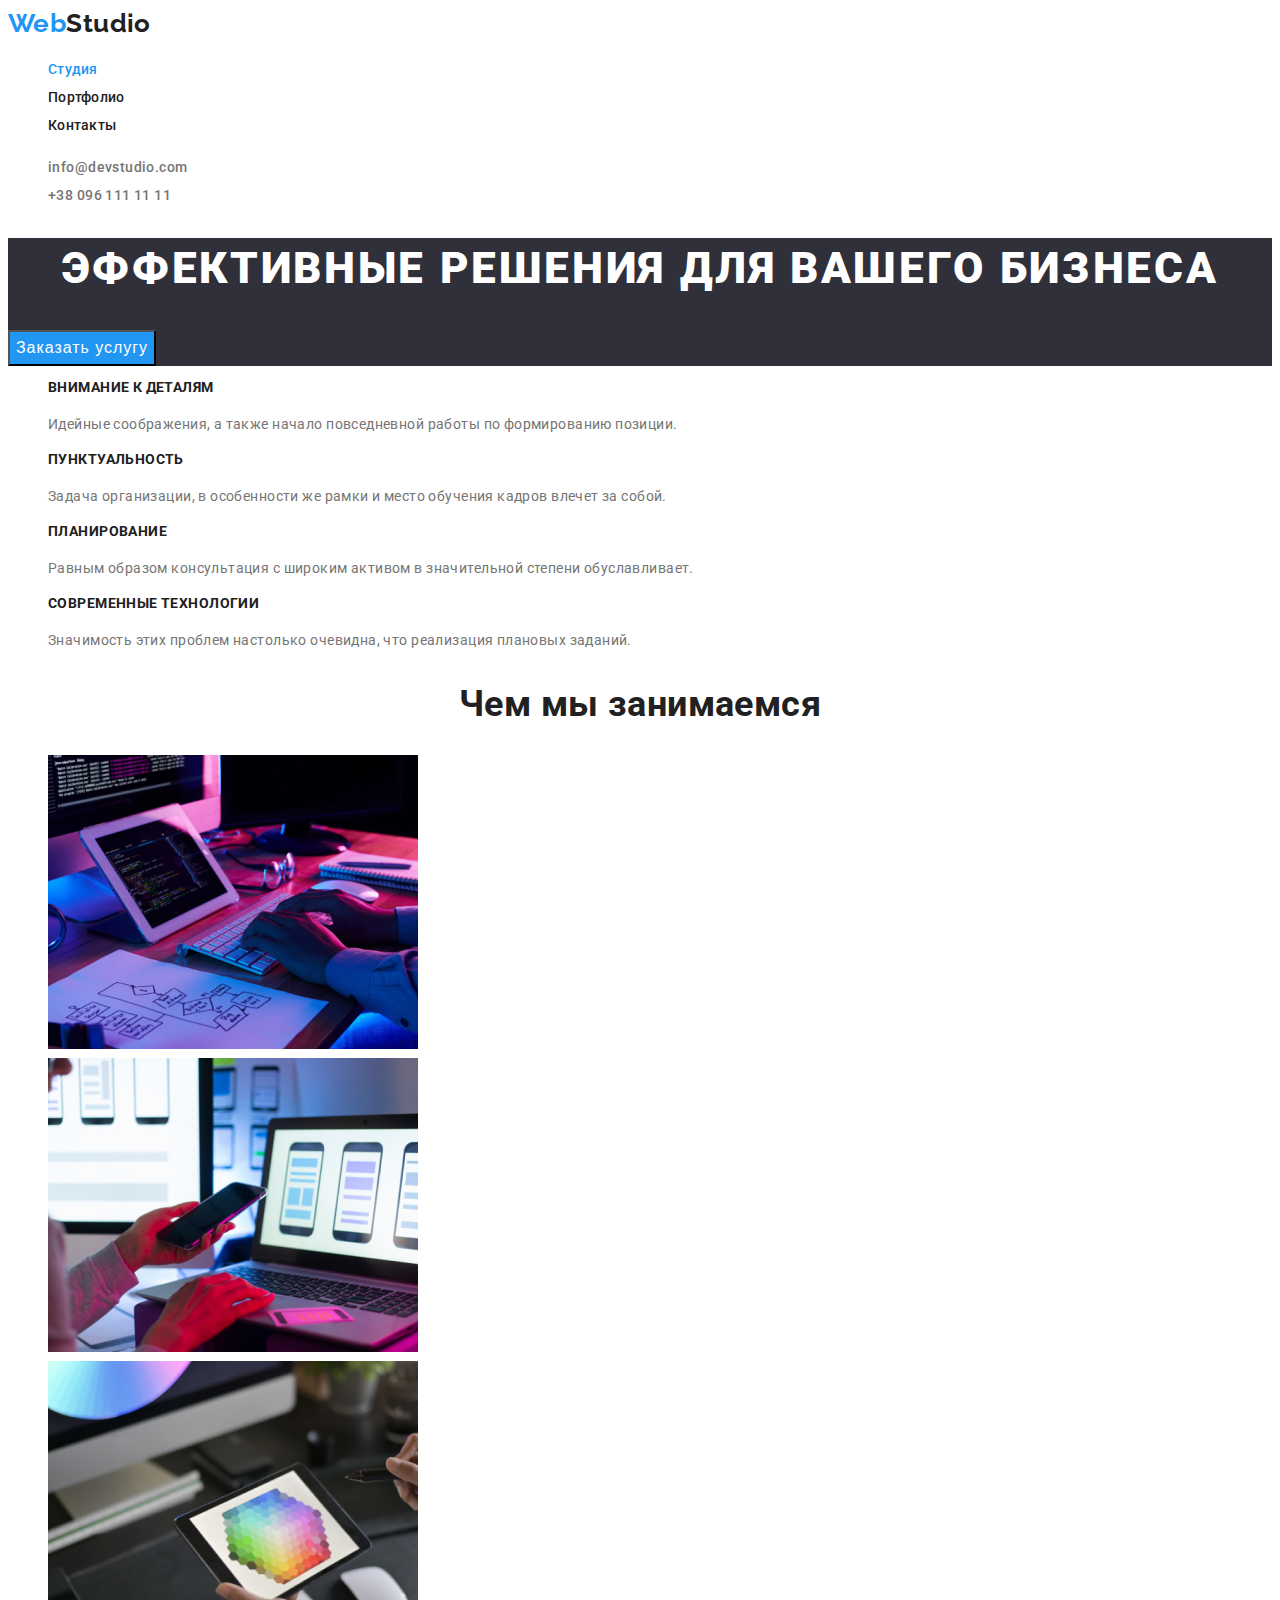
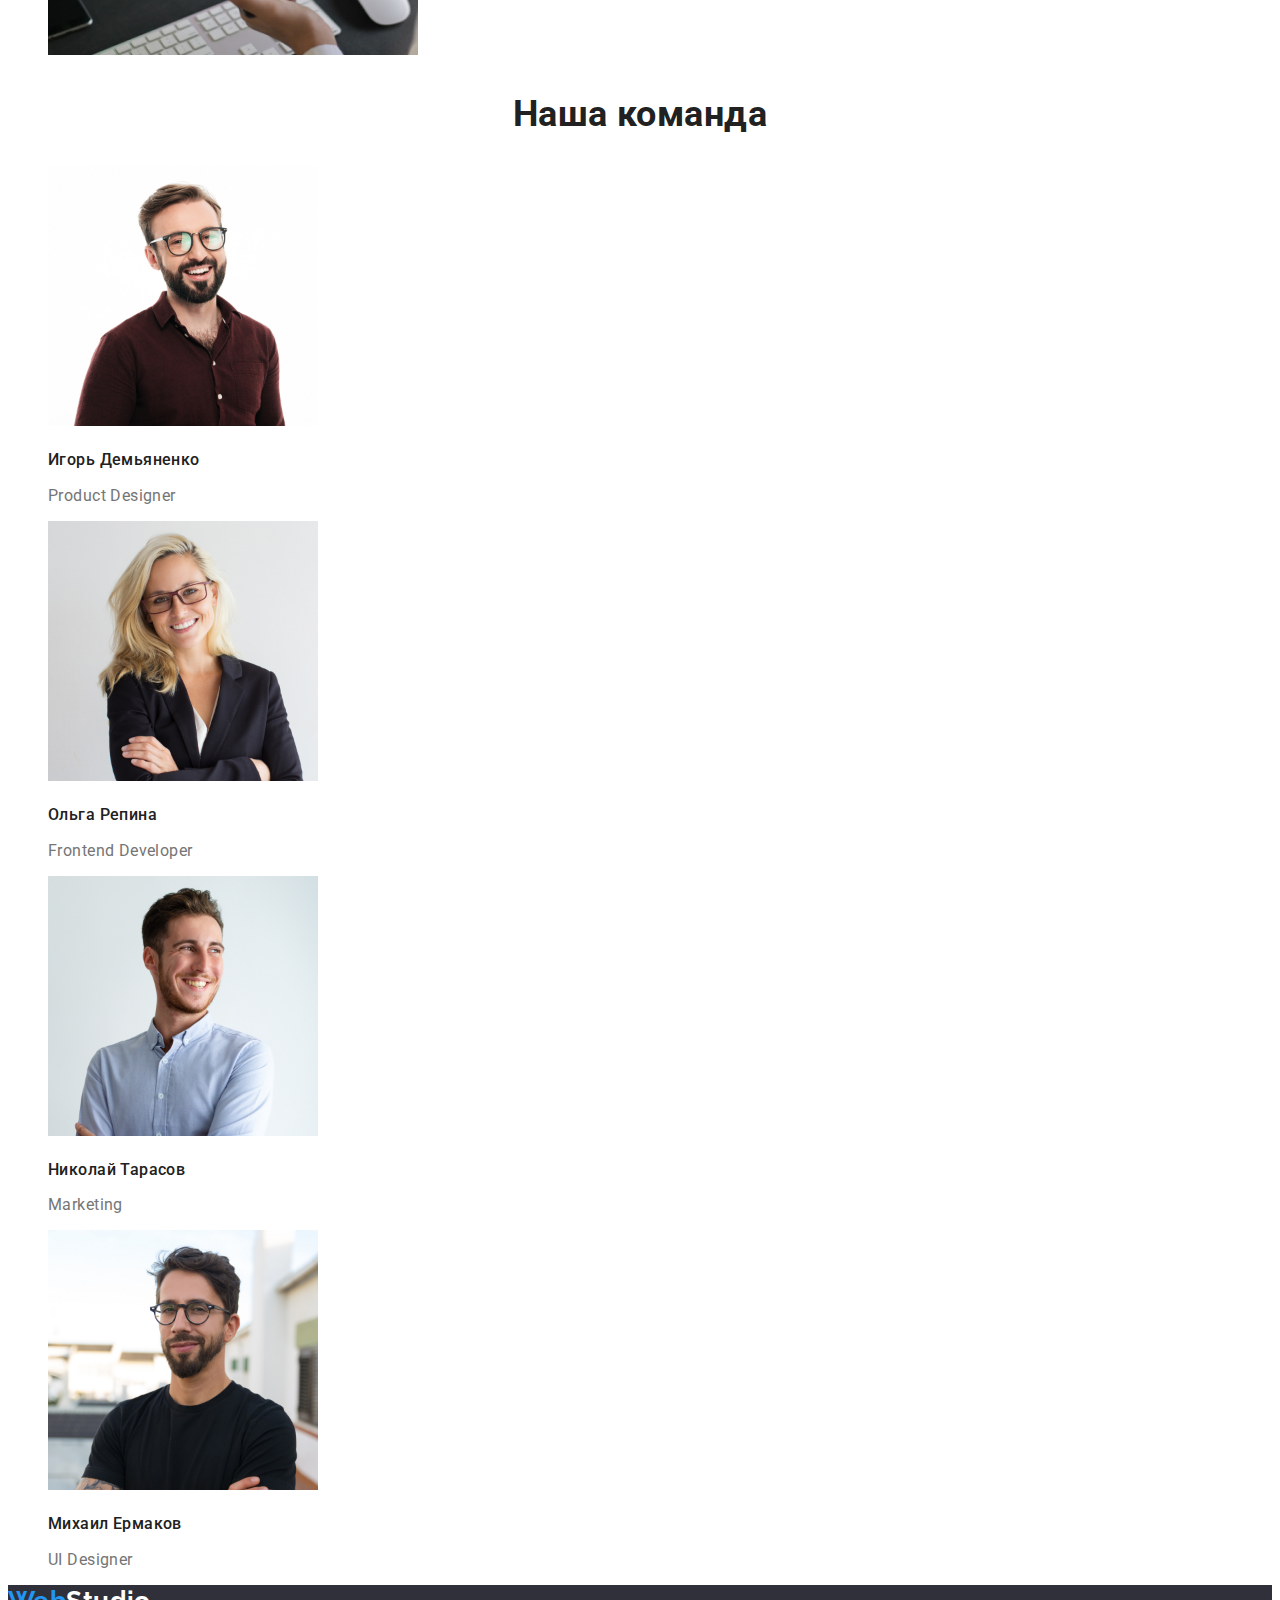
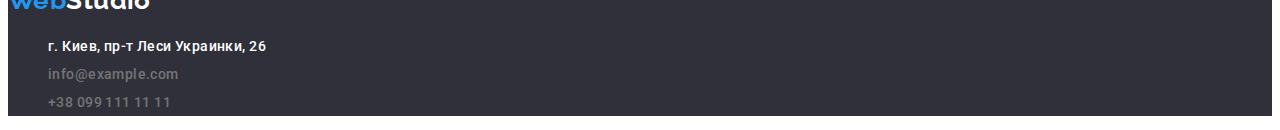
==== commit 2dfe71eb: "hw-02-09" ====
--- a/index.html
+++ b/index.html
@@ -1,14 +1,12 @@
 <!DOCTYPE html>
-<html lang="ru">
+<html lang="en">
   <head>
     <meta charset="UTF-8" />
     <meta name="viewport" content="width=device-width, initial-scale=1.0" />
     <title>Home work</title>
     <link rel="preconnect" href="https://fonts.gstatic.com" />
-    <link rel="preconnect" href="https://fonts.gstatic.com" />
-    <link rel="preconnect" href="https://fonts.gstatic.com" />
     <link
-      href="https://fonts.googleapis.com/css2?family=Raleway:wght@700&family=Roboto:wght@400;500;700;900&display=swap"
+      href="https://fonts.googleapis.com/css2?family=Raleway:wght@700;900&family=Roboto:ital,wght@0,400;0,500;1,700&display=swap"
       rel="stylesheet"
     />
     <link rel="stylesheet" href="./css/style.css" />
@@ -17,80 +15,76 @@
     <header>
       <!--Шапка страницы и навигация-->
       <nav>
-        <a href="./index.html" class="logo"
-          ><span class="logo-web">Web</span
-          ><span class="logo-studio">Studio</span></a
+        <a href="./index.html" class="web-studio"
+          ><span class="web">Web</span><span class="studio">Studio</span></a
         >
-        <ul class="site-nav list">
+        <ul>
+          <li><a href="#" lang="ru" class="link current">Студия</a></li>
           <li>
-            <a href="./index.html" class="link current">Студия</a>
+            <a href="./portfolio.html" lang="ru" class="link">Портфолио</a>
           </li>
+          <li><a href="#" lang="ru" class="link">Контакты</a></li>
+        </ul>
+      </nav>
+      <address>
+        <ul>
           <li>
-            <a href="./portfolio.html" class="link" target="_blank"
-              >Портфолио</a
+            <a href="mailto:info@devstudio.com" class="address"
+              >info@devstudio.com</a
             >
           </li>
           <li>
-            <a href="./contact.html" class="link" target="_blank">Контакты</a>
+            <a href="tel:+380961111111" class="address"> +38 096 111 11 11 </a>
           </li>
         </ul>
-      </nav>
-      <ul class="address-nav list">
-        <li>
-          <a href="mailto:info@devstudio.com" class="link"
-            >info@devstudio.com</a
-          >
-        </li>
-        <li>
-          <a href="tel:+380961111111" class="link"> +38 096 111 11 11 </a>
-        </li>
-      </ul>
+      </address>
     </header>
     <main>
       <!--Основной контент-->
       <section class="hero">
-        <!--Секция для заказа услуги hero-->
-        <h1 class="hero-title">ЭФФЕКТИВНЫЕ РЕШЕНИЯ ДЛЯ ВАШЕГО БИЗНЕСА</h1>
-        <button type="button" class="button">Заказать услугу</button>
+        <!--Секция для заказа услуги-->
+        <h1 lang="ru" class="hero-title">
+          ЭФФЕКТИВНЫЕ РЕШЕНИЯ ДЛЯ ВАШЕГО БИЗНЕСА
+        </h1>
+        <button type="button" lang="ru" class="button">Заказать услугу</button>
       </section>
-      <section class="section features">
-        <h2 hidden>Features</h2>
-        <!--Секция внимание к деталям пунктуальность и т.д. features-->
-        <ul class="list">
+      <section class="features">
+        <!--Секция внимание к деталям пунктуальность и т.д. featurs-->
+        <ul>
           <li>
-            <h3 class="title">Внимание к деталям</h3>
-            <p>
+            <h3 lang="ru" class="title">Внимание к деталям</h3>
+            <p lang="ru">
               Идейные соображения, а также начало повседневной работы по
               формированию позиции.
             </p>
           </li>
           <li>
-            <h3 class="title">Пунктуальность</h3>
-            <p>
+            <h3 lang="ru" class="title">Пунктуальность</h3>
+            <p lang="ru">
               Задача организации, в особенности же рамки и место обучения кадров
               влечет за собой.
             </p>
           </li>
           <li>
-            <h3 class="title">Планирование</h3>
-            <p>
+            <h3 lang="ru" class="title">Планирование</h3>
+            <p lang="ru">
               Равным образом консультация с широким активом в значительной
               степени обуславливает.
             </p>
           </li>
           <li>
-            <h3 class="title">Современные технологии</h3>
-            <p>
+            <h3 lang="ru" class="title">Современные технологии</h3>
+            <p lang="ru">
               Значимость этих проблем настолько очевидна, что реализация
               плановых заданий.
             </p>
           </li>
         </ul>
       </section>
-      <section class="section">
-        <!--Секция с фото девайсов divices section-->
-        <h2 lang="ru" class="section-title team">Чем мы занимаемся</h2>
-        <ul class="list">
+      <section>
+        <!--Секция с фото девайсов photo occupation-->
+        <h2 lang="ru" class="htitle">Чем мы занимаемся</h2>
+        <ul>
           <li>
             <img src="./img/keyboard.jpg" width="370" alt="клавиатура" />
           </li>
@@ -102,19 +96,19 @@
           </li>
         </ul>
       </section>
-      <section class="section">
+      <section>
         <!--Секция наша команда our team-->
-        <h2 class="section-title team">Наша команда</h2>
-        <ul class="list">
+        <h2 lang="ru" class="htitle">Наша команда</h2>
+        <ul>
           <li>
             <img src="./img/igor.jpg" width="270" alt="игорь" />
-            <h3 class="section-title name">Игорь Демьяненко</h3>
-            <p class="ocupation">Product Designer</p>
+            <h3 lang="ru" class="name">Игорь Демьяненко</h3>
+            <p lang="ru" class="job">Product Designer</p>
           </li>
           <li>
             <img src="./img/olga.jpg" width="270" alt="ольга" />
-            <h3 lang="ru" class="section-title name">Ольга Репина</h3>
-            <p class="ocupation">Frontend Developer</p>
+            <h3 lang="ru" class="name">Ольга Репина</h3>
+            <p lang="ru" class="job">Frontend Developer</p>
           </li>
           <li>
             <img
@@ -123,42 +117,40 @@
               height="260"
               alt="николай"
             />
-            <h3 lang="ru" class="section-title name">Николай Тарасов</h3>
-            <p class="ocupation">Marketing</p>
+            <h3 lang="ru" class="name">Николай Тарасов</h3>
+            <p class="job">Marketing</p>
           </li>
           <li>
             <img src="./img/mosha.jpg" width="270" alt="михаил" />
-            <h3 lang="ru" class="section-title name">Михаил Ермаков</h3>
-            <p class="ocupation">UI Designer</p>
+            <h3 lang="ru" class="name">Михаил Ермаков</h3>
+            <p class="job">UI Designer</p>
           </li>
         </ul>
       </section>
     </main>
-    <footer class="footer">
-      <a href="./index.html" class="logo"
-        ><span class="logo-web">Web</span
-        ><span class="logo-studio">Studio</span></a
+    <footer>
+      <a href="./index.html" class="web-studio"
+        ><span class="web">Web</span
+        ><span class="footer studio">Studio</span></a
       >
       <address>
-        <ul class="address-list list">
-          <li>
+        <ul>
+          <li lang="ru">
             <a
               href="https://goo.gl/maps/rWyvSTfLw16qYs6XA"
               target="_blank"
-              class="address-list map"
+              class="address map"
             >
-              г. Киев, пр-т Леси Украинки, 26
-            </a>
+              г. Киев, пр-т Леси Украинки, 26</a
+            >
           </li>
           <li>
-            <a href="mailto:info@example.com" class="address-list link"
-              >info@example.com
-            </a>
+            <a href="mailto:info@example.com" class="address"
+              >info@example.com</a
+            >
           </li>
           <li>
-            <a href="tel:+380991111111" class="address-list link">
-              +38 099 111 11 11
-            </a>
+            <a href="tel:+380991111111" class="address">+38 099 111 11 11</a>
           </li>
         </ul>
       </address>
--- a/css/style.css
+++ b/css/style.css
@@ -1,34 +1,42 @@
 :root {
+  --main-text-color: #757575;
   --title-text-color: #212121;
+  --white-text-bg-color: #ffffff;
   --link-text-color: #2196f3;
-  --main-text-color: #757575;
-  --bg-white-color: #ffffff;
-  --bg-footer-color: #2f303a;
+  --bg-color-footer: #2f303a;
+  --btn-portfolio-color: #f5f4fa;
 }
+
 body {
-  background-color: var(--bg-white-color);
+  background-color: var(--white-text-bg-color);
   color: var(--main-text-color);
 
+  font-family: "Roboto", sans-serif;
+  font-style: normal;
+  font-weight: 400;
+  font-size: 14px;
+  line-height: 2;
   letter-spacing: 0.03em;
-  font-family: "Roboto", sans-serif;
+}
+ul {
+  list-style: none;
+}
+/* header */
+.link {
+  font-weight: 500;
   font-size: 14px;
-  line-height: 1.7;
+  line-height: 1.14;
+  letter-spacing: 0.02em;
+  text-decoration: none;
+  color: var(--title-text-color);
   font-style: normal;
 }
-/* nav logo */
-
-.list {
-  list-style: none;
-}
-header .logo {
-  color: var(--title-text-color);
+.link:hover,
+.link:focus {
+  color: var(--link-text-color);
   text-decoration: none;
 }
-.logo .logo-web {
-  color: var(--link-text-color);
-}
-
-.logo {
+.web-studio {
   font-family: "Raleway", sans-serif;
   font-style: normal;
   font-weight: 700;
@@ -36,144 +44,114 @@
   line-height: 1.2;
   text-decoration: none;
 }
-header .link {
+.web-studio .web {
+  color: var(--link-text-color);
+}
+.web-studio .studio {
+  color: var(--title-text-color);
+}
+.address {
   font-weight: 500;
   font-size: 14px;
-  line-height: 1.12;
-  letter-spacing: 0.02em;
-  text-decoration: none;
-}
-
-.site-nav .link {
-  color: var(--title-text-color);
-}
-.site-nav .link:hover,
-.site-nav .link:focus {
-  color: var(--link-text-color);
-  text-decoration: none;
-}
-.address-nav .link {
+  line-height: 1.4;
   color: var(--main-text-color);
   text-decoration: none;
-  list-style: none;
+  font-style: normal;
 }
-.address-nav .link:hover,
-.address-nav .link:focus {
+.address:hover,
+.address:focus {
   color: var(--link-text-color);
 }
-.site-nav .current {
+.current {
   color: var(--link-text-color);
 }
-
 /* hero */
 .hero {
   background-color: #2f303a;
 }
-.hero .hero-title {
-  color: var(--bg-white-color);
-  text-align: center;
-  font-family: Roboto;
+.hero-title {
   font-weight: 900;
   font-size: 44px;
-  line-height: 1.3;
+  line-height: 1.4;
+  text-align: center;
+  letter-spacing: 0.06em;
+  text-transform: uppercase;
+  color: var(--white-text-bg-color);
 }
 .hero .button {
-  background-color: var(--link-text-color);
-  color: var(--bg-white-color);
-
-  font-weight: 700;
+  text-align: center;
+  letter-spacing: 0.06em;
   font-size: 16px;
   line-height: 1.9;
+  color: var(--white-text-bg-color);
+  background-color: var(--link-text-color);
 }
 /* features */
-.section .title {
-  color: var(--title-text-color);
-}
-.section .section-title {
-  color: var(--title-text-color);
-}
 .features .title {
   text-transform: uppercase;
   font-weight: 700;
   font-size: 14px;
-  line-height: 1.7;
+  line-height: 1.14;
+  color: var(--title-text-color);
 }
-
-/* divices section */
-.section-title {
+/* occupation */
+.htitle {
   font-weight: 700;
   font-size: 36px;
-  line-height: 1.6;
-}
-.section-title.team {
+  line-height: 1.16;
   text-align: center;
+  color: var(--title-text-color);
 }
 /* our team */
-.section-title.name {
+.name {
   font-weight: 500;
   font-size: 16px;
-  line-height: 1.8;
+  line-height: 1.18;
+  color: var(--title-text-color);
 }
-.ocupation {
+.job {
   font-size: 16px;
-  line-height: 1.8;
+  line-height: 1.19;
 }
 /* footer */
-.footer {
-  background-color: var(--bg-footer-color);
+footer {
+  background-color: var(--bg-color-footer);
 }
-
-.footer .logo-studio {
-  color: var(--bg-white-color);
+.footer.studio {
+  color: var(--white-text-bg-color);
 }
-.address-list {
-  list-style: none;
+.address.map {
+  color: var(--white-text-bg-color);
+  font-style: normal;
+  font-size: 14px;
+  line-height: 2;
+}
+/* portfolio page */
+.btn {
+  font-weight: 500;
+  font-size: 16px;
+  line-height: 1.6;
+  color: var(--title-text-color);
+  background-color: var(--btn-portfolio-color);
+}
+.btn:hover,
+.btn:focus {
+  color: var(--white-text-bg-color);
+  background-color: var(--link-text-color);
+}
+.port-link {
   text-decoration: none;
-  font-size: 14px;
-  line-height: 1.7;
 }
-.address-list .link {
-  color: var(--main-text-color);
-  font-style: normal;
-}
-.footer .address-list.map {
-  color: var(--bg-white-color);
-  font-style: normal;
-}
-.address-list .link:hover,
-.address-list .link:focus {
-  color: var(--link-text-color);
-}
-.address-list .map:hover,
-.address-list .map:focus {
-  color: var(--link-text-color);
-}
-
-/* PORTFOLIO PAGE */
-.portfolio ul {
-  list-style: none;
-}
-.portfolio.link {
+.port-title {
   font-weight: 700;
   font-size: 18px;
   line-height: 2;
   color: var(--title-text-color);
-  text-decoration: none;
 }
-.button-portfolio {
-  font-weight: 500;
+.port-text {
+  font-weight: 400;
   font-size: 16px;
-  line-height: 1.6;
-  background-color: #f5f4fa;
+  line-height: 1.9;
+  color: var(--main-text-color);
+  letter-spacing: 0.03em;
 }
-.button-portfolio:hover,
-.button-portfolio:focus {
-  background-color: var(--link-text-color);
-  color: var(--bg-white-color);
-}
-.portfolio .description {
-  font-size: 16px;
-  line-height: 1.8;
-  color: var(--main-text-color);
-  text-decoration: none;
-}
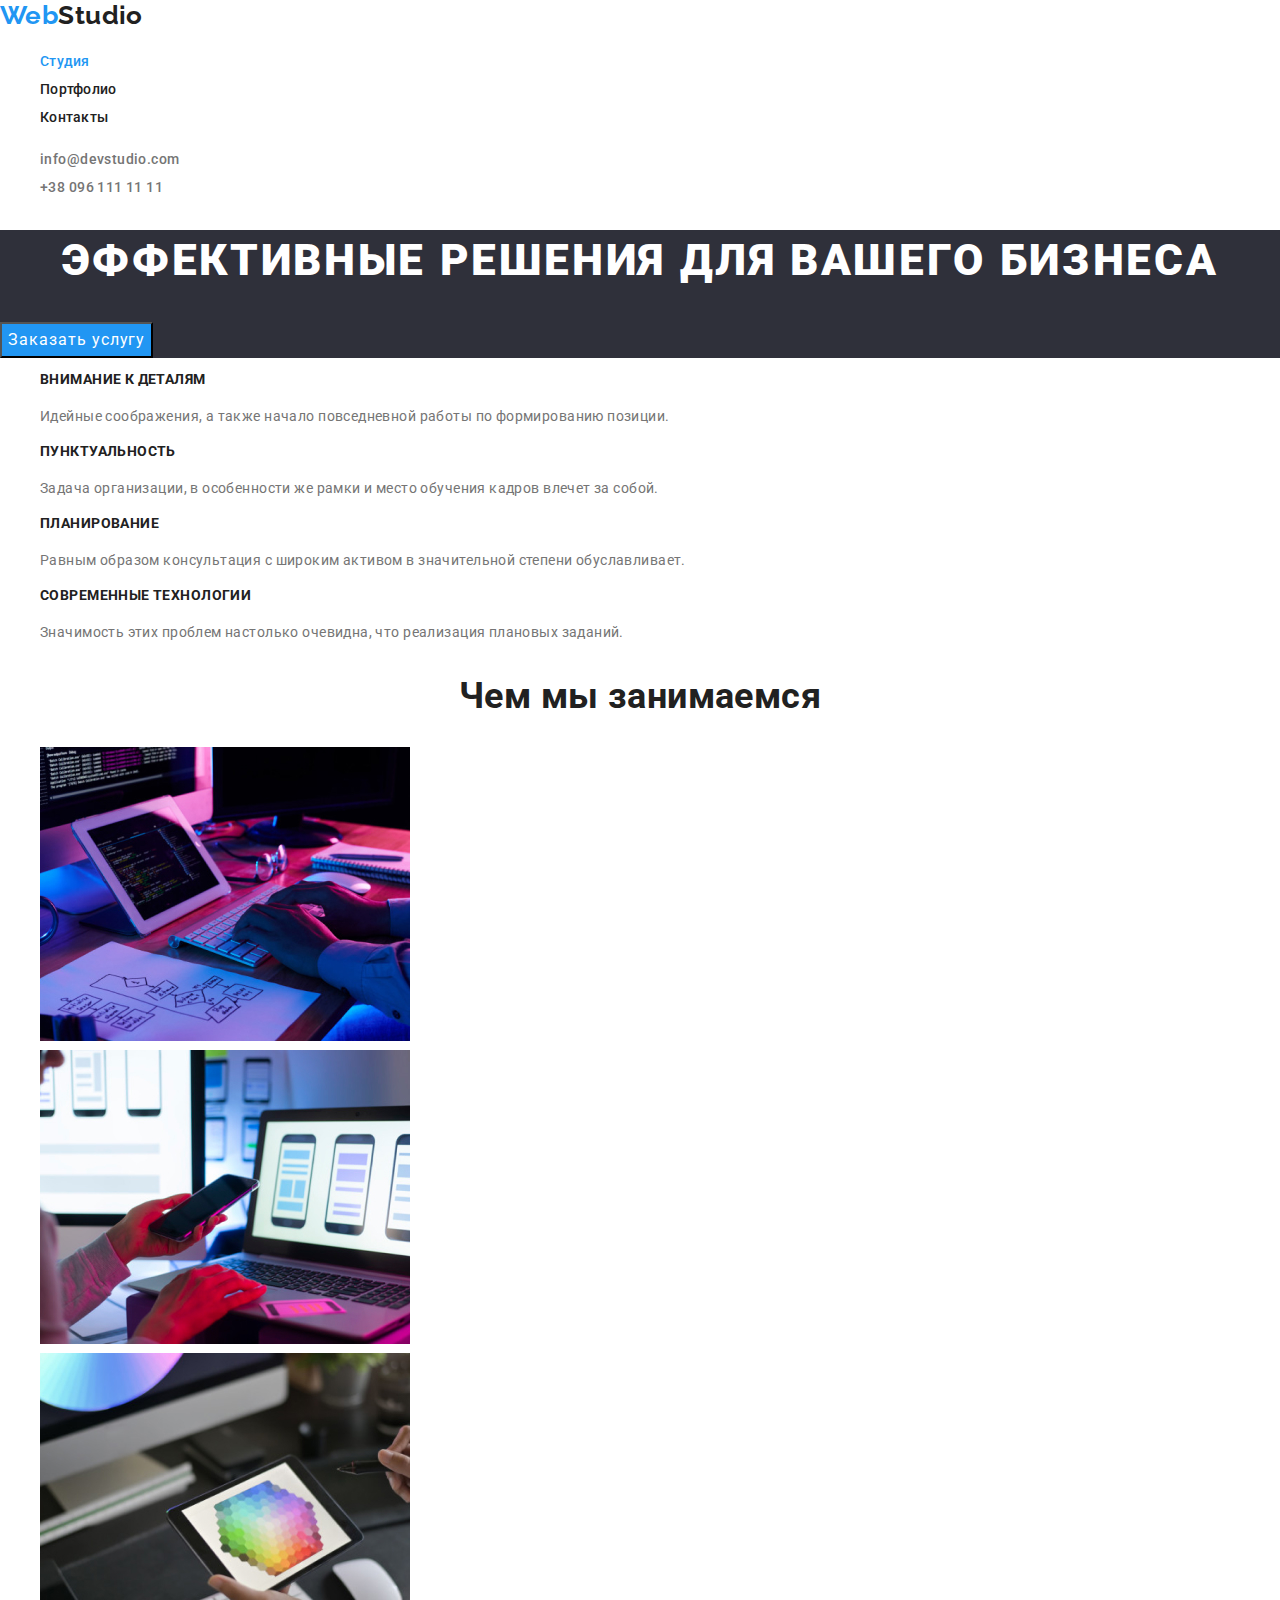
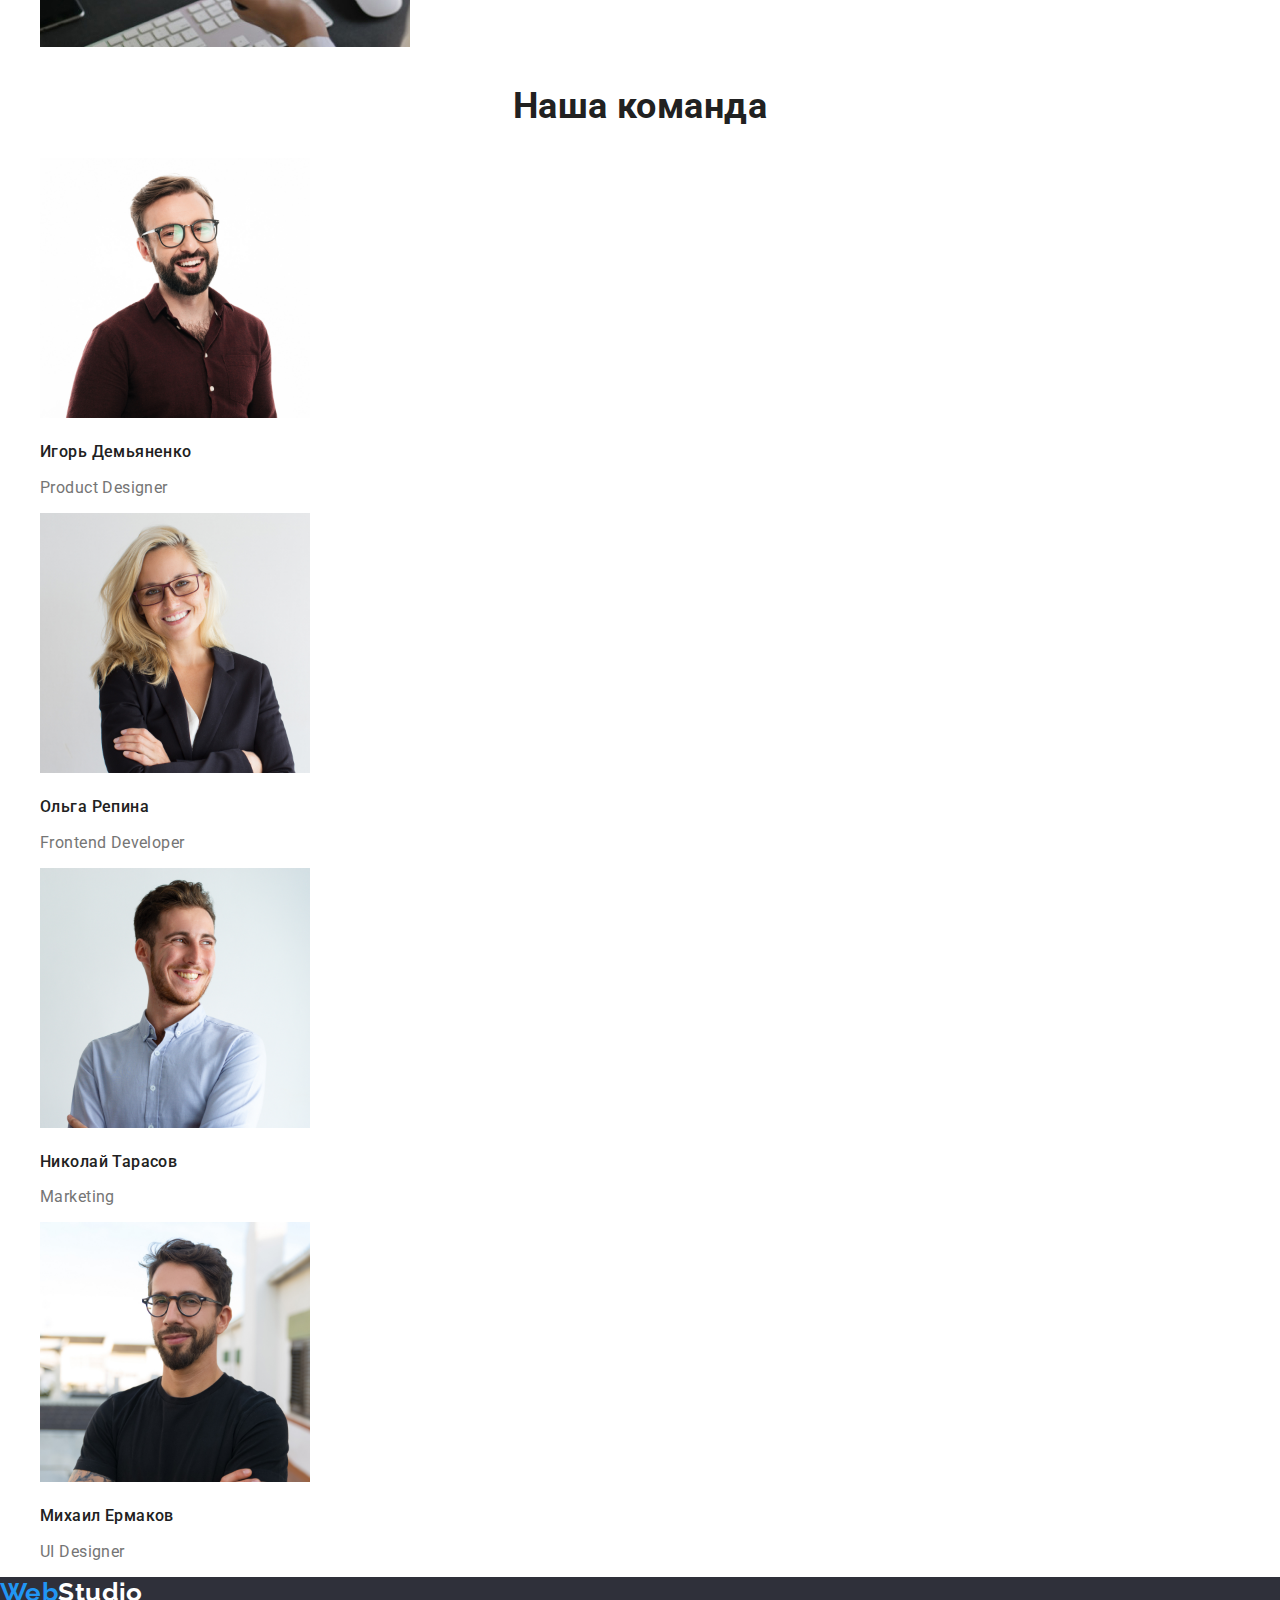
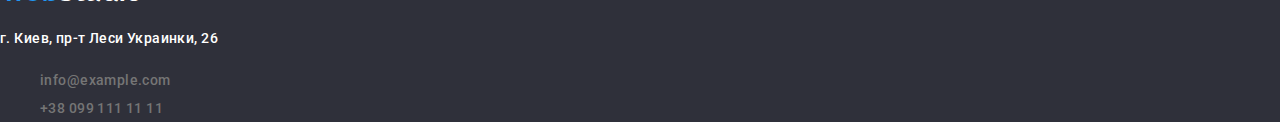
==== commit 0c05bd9c: "hw-02-10" ====
--- a/index.html
+++ b/index.html
@@ -4,9 +4,10 @@
     <meta charset="UTF-8" />
     <meta name="viewport" content="width=device-width, initial-scale=1.0" />
     <title>Home work</title>
+    <link rel="stylesheet" href="./css/normalize.css" />
     <link rel="preconnect" href="https://fonts.gstatic.com" />
     <link
-      href="https://fonts.googleapis.com/css2?family=Raleway:wght@700;900&family=Roboto:ital,wght@0,400;0,500;1,700&display=swap"
+      href="https://fonts.googleapis.com/css2?family=Raleway:wght@700&family=Roboto:wght@400;500;900&display=swap"
       rel="stylesheet"
     />
     <link rel="stylesheet" href="./css/style.css" />
@@ -26,18 +27,16 @@
           <li><a href="#" lang="ru" class="link">Контакты</a></li>
         </ul>
       </nav>
-      <address>
-        <ul>
-          <li>
-            <a href="mailto:info@devstudio.com" class="address"
-              >info@devstudio.com</a
-            >
-          </li>
-          <li>
-            <a href="tel:+380961111111" class="address"> +38 096 111 11 11 </a>
-          </li>
-        </ul>
-      </address>
+      <ul>
+        <li>
+          <a href="mailto:info@devstudio.com" class="address"
+            >info@devstudio.com</a
+          >
+        </li>
+        <li>
+          <a href="tel:+380961111111" class="address"> +38 096 111 11 11 </a>
+        </li>
+      </ul>
     </header>
     <main>
       <!--Основной контент-->
@@ -134,16 +133,16 @@
         ><span class="footer studio">Studio</span></a
       >
       <address>
+        <p>
+          <a
+            href="https://goo.gl/maps/rWyvSTfLw16qYs6XA"
+            target="_blank"
+            class="address map"
+          >
+            г. Киев, пр-т Леси Украинки, 26</a
+          >
+        </p>
         <ul>
-          <li lang="ru">
-            <a
-              href="https://goo.gl/maps/rWyvSTfLw16qYs6XA"
-              target="_blank"
-              class="address map"
-            >
-              г. Киев, пр-т Леси Украинки, 26</a
-            >
-          </li>
           <li>
             <a href="mailto:info@example.com" class="address"
               >info@example.com</a
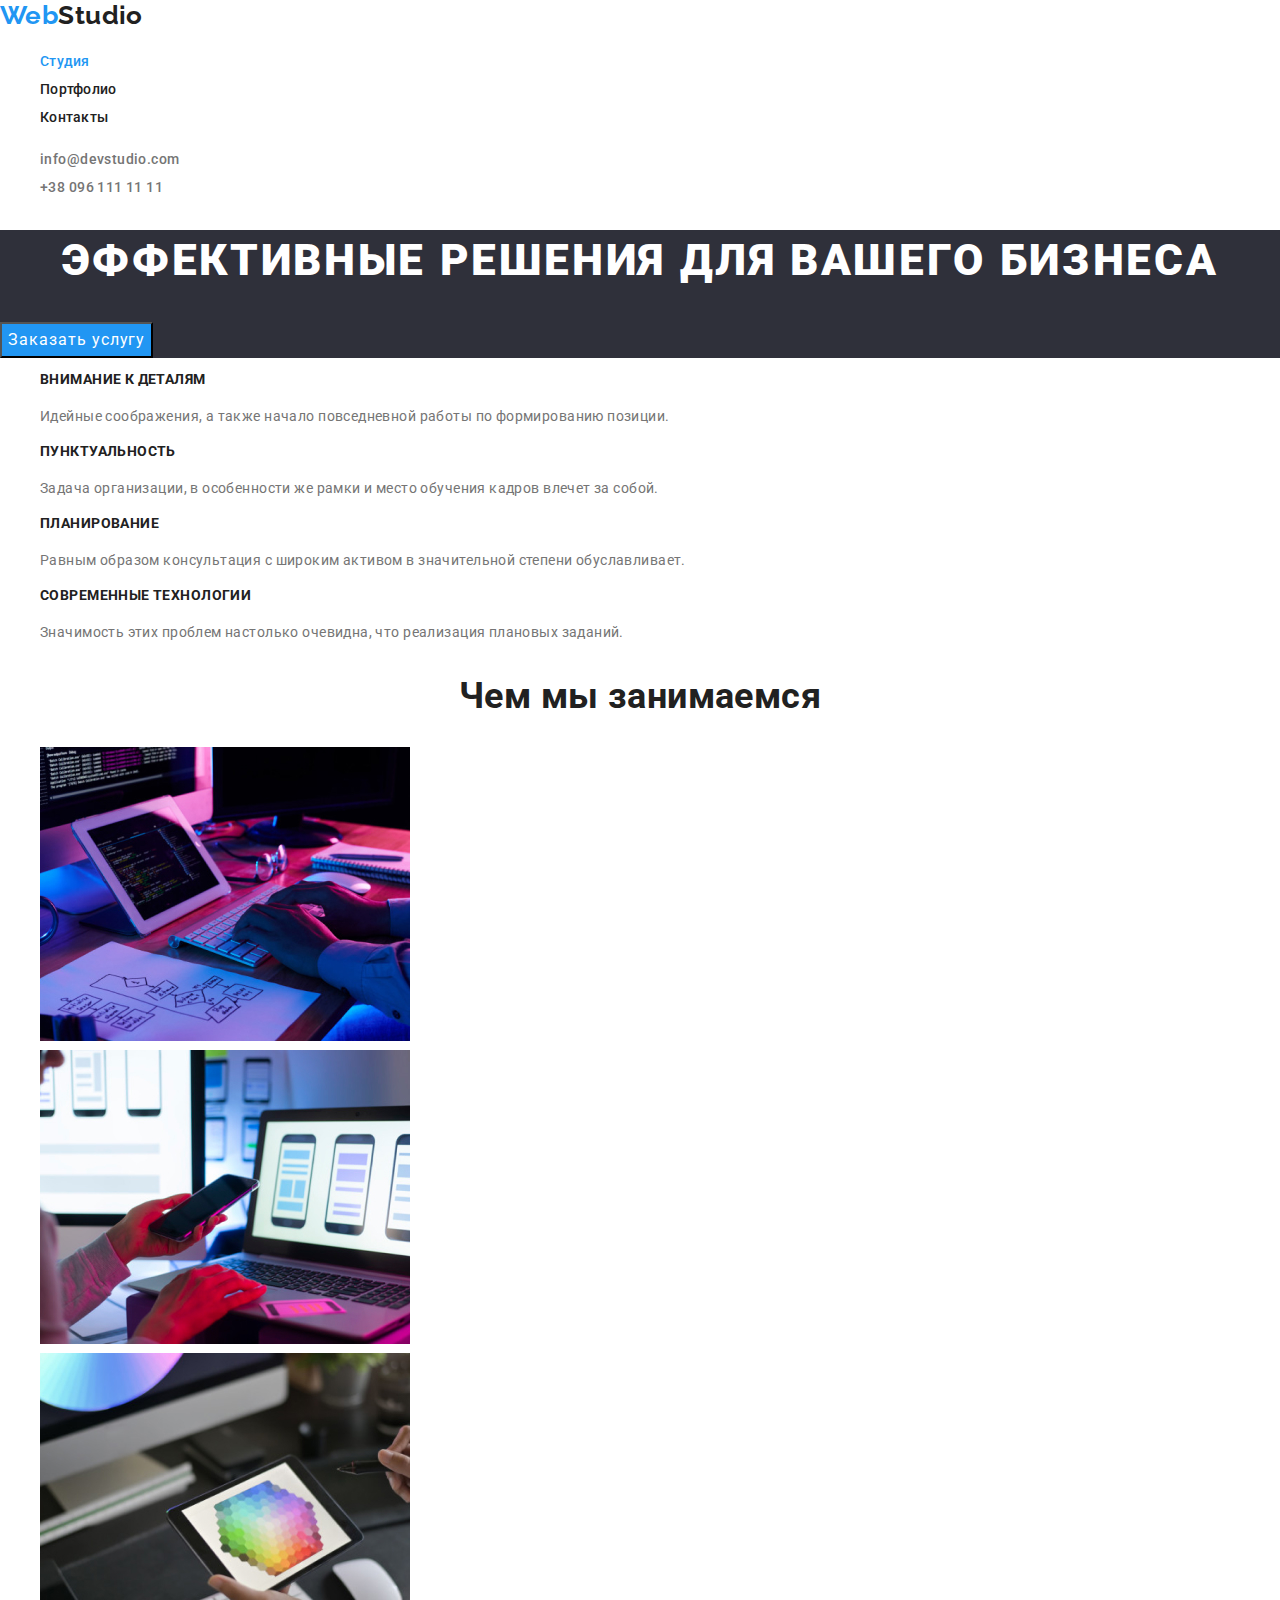
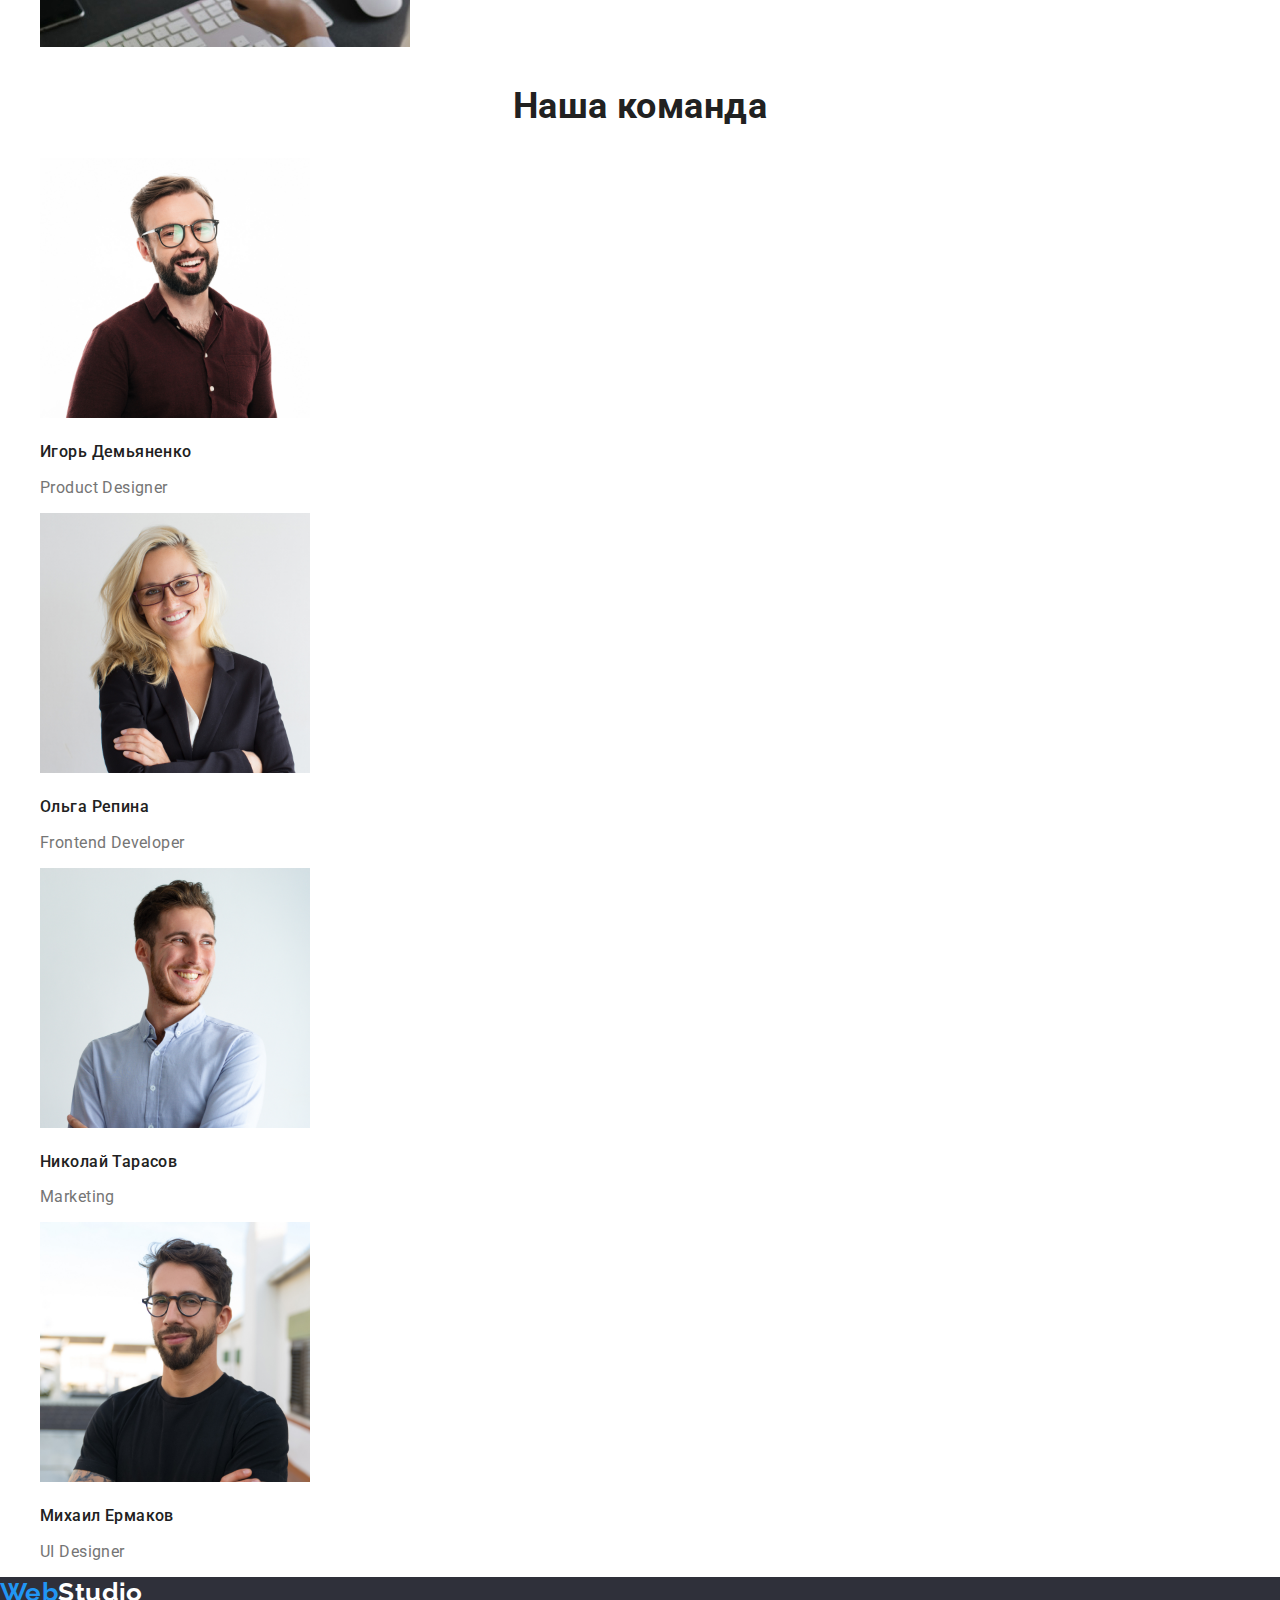
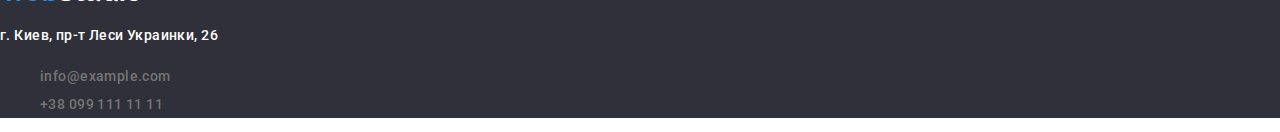
==== commit 50931df9: "hw-02-11" ====
--- a/index.html
+++ b/index.html
@@ -17,7 +17,7 @@
       <!--Шапка страницы и навигация-->
       <nav>
         <a href="./index.html" class="web-studio"
-          ><span class="web">Web</span><span class="studio">Studio</span></a
+          ><span class="web">Web</span>Studio</a
         >
         <ul>
           <li><a href="#" lang="ru" class="link current">Студия</a></li>
@@ -82,7 +82,7 @@
       </section>
       <section>
         <!--Секция с фото девайсов photo occupation-->
-        <h2 lang="ru" class="htitle">Чем мы занимаемся</h2>
+        <h2 lang="ru" class="main-title">Чем мы занимаемся</h2>
         <ul>
           <li>
             <img src="./img/keyboard.jpg" width="370" alt="клавиатура" />
@@ -97,7 +97,7 @@
       </section>
       <section>
         <!--Секция наша команда our team-->
-        <h2 lang="ru" class="htitle">Наша команда</h2>
+        <h2 lang="ru" class="main-title">Наша команда</h2>
         <ul>
           <li>
             <img src="./img/igor.jpg" width="270" alt="игорь" />
@@ -133,15 +133,7 @@
         ><span class="footer studio">Studio</span></a
       >
       <address>
-        <p>
-          <a
-            href="https://goo.gl/maps/rWyvSTfLw16qYs6XA"
-            target="_blank"
-            class="address map"
-          >
-            г. Киев, пр-т Леси Украинки, 26</a
-          >
-        </p>
+        <p class="address map">г. Киев, пр-т Леси Украинки, 26</p>
         <ul>
           <li>
             <a href="mailto:info@example.com" class="address"
--- a/css/style.css
+++ b/css/style.css
@@ -43,13 +43,12 @@
   font-size: 26px;
   line-height: 1.2;
   text-decoration: none;
+  color: var(--title-text-color);
 }
 .web-studio .web {
   color: var(--link-text-color);
 }
-.web-studio .studio {
-  color: var(--title-text-color);
-}
+
 .address {
   font-weight: 500;
   font-size: 14px;
@@ -95,7 +94,7 @@
   color: var(--title-text-color);
 }
 /* occupation */
-.htitle {
+.main-title {
   font-weight: 700;
   font-size: 36px;
   line-height: 1.16;
@@ -124,7 +123,7 @@
   color: var(--white-text-bg-color);
   font-style: normal;
   font-size: 14px;
-  line-height: 2;
+  line-height: 1.7;
 }
 /* portfolio page */
 .btn {
@@ -145,13 +144,10 @@
 .port-title {
   font-weight: 700;
   font-size: 18px;
-  line-height: 2;
   color: var(--title-text-color);
 }
 .port-text {
-  font-weight: 400;
   font-size: 16px;
   line-height: 1.9;
   color: var(--main-text-color);
-  letter-spacing: 0.03em;
 }
